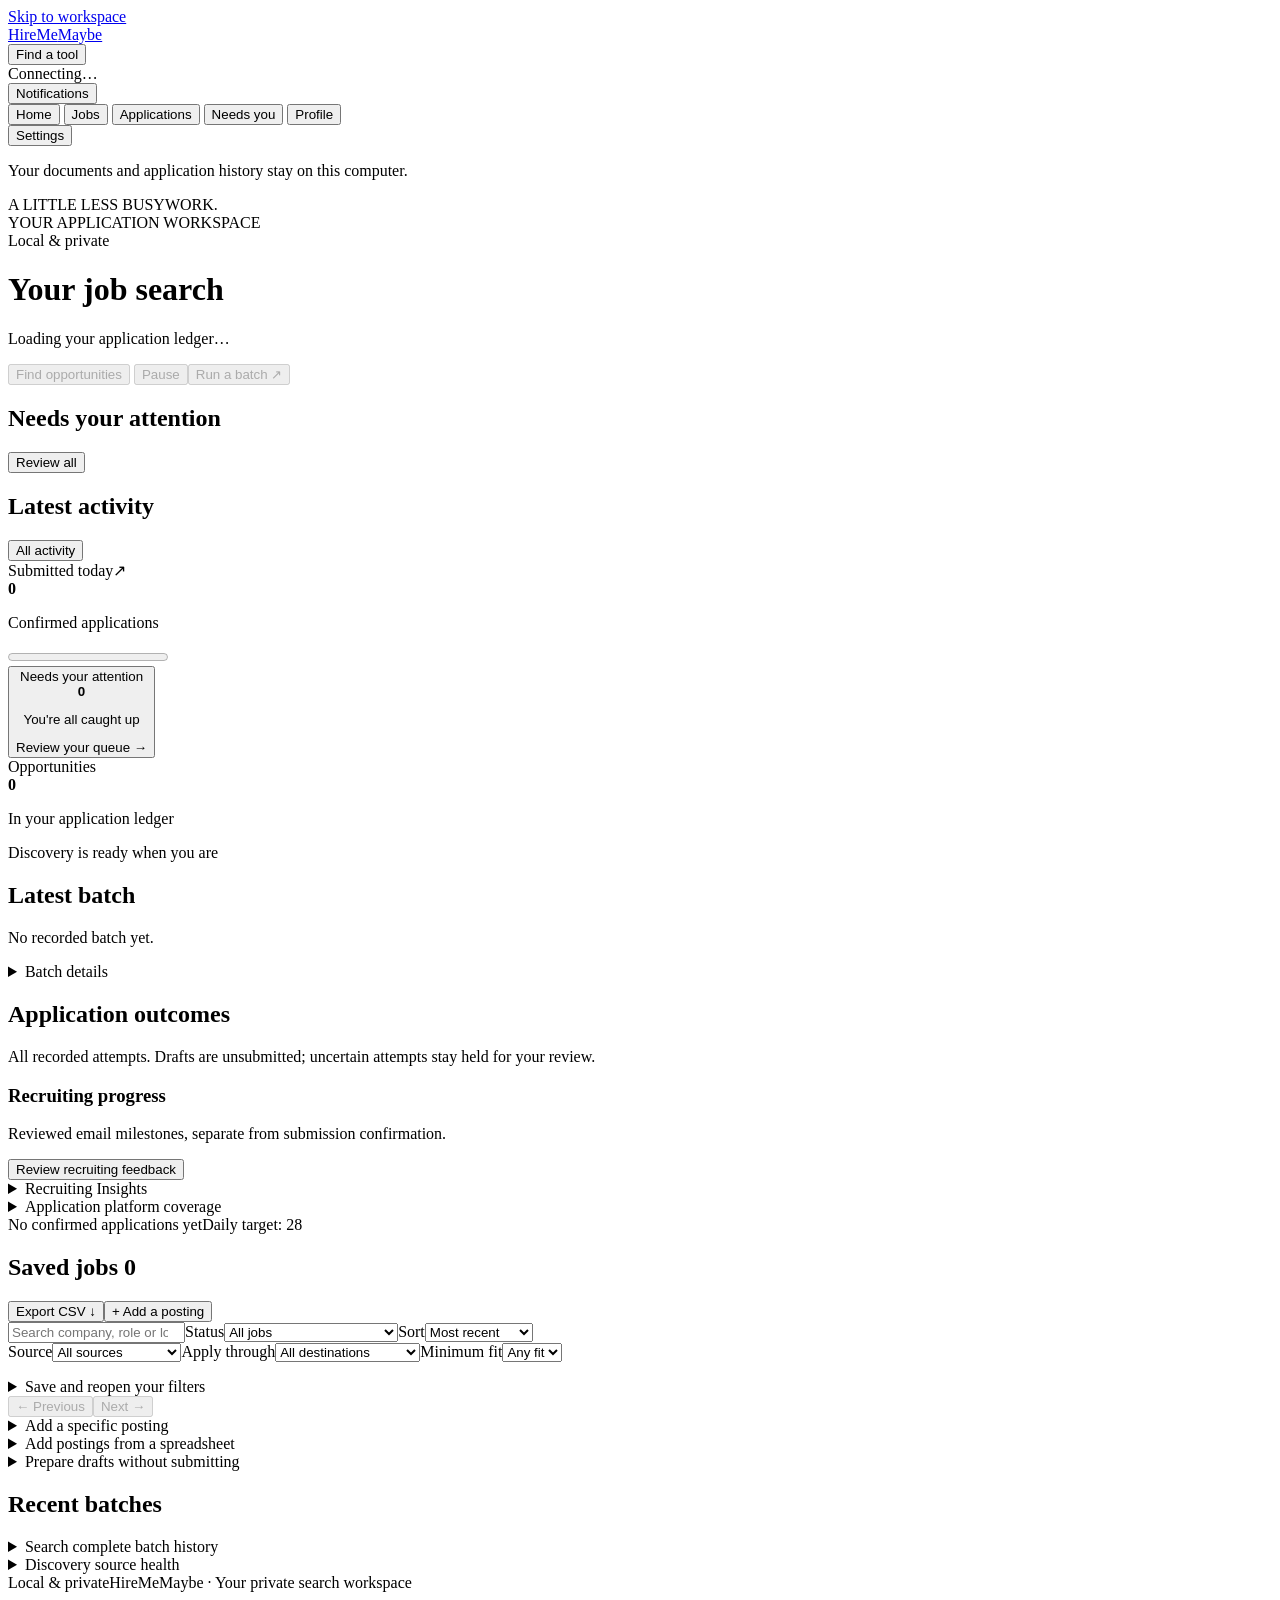
==== hireme/static/index.html @ 102cf2c5 "Prepare HireMeMaybe 0.5.0rc4 public preview" ====
<!doctype html>
<html lang="en">
  <head>
    <meta charset="utf-8" />
    <meta name="viewport" content="width=device-width,initial-scale=1" />
    <meta name="theme-color" content="#F5F7FC" />
    <meta
      name="description"
      content="Your private application workspace. Find opportunities, keep track of applications, and move your search forward."
    />
    <title>HireMeMaybe · Your job search</title>
    <link rel="stylesheet" href="/style.css" />
    <script src="/notes.js" defer></script>
    <script src="/app.js" defer></script>
    <script src="/workspace.js" defer></script>
    <script src="/recruiting.js" defer></script>
    <script src="/insights.js" defer></script>
    <script src="/history-import.js" defer></script>
  </head>
  <body>
    <a class="skip" href="#main">Skip to workspace</a>
    <header class="app-header">
      <a class="brand" href="/" aria-label="HireMeMaybe home">HireMe<span>Maybe</span></a>
      <div class="header-tools">
            <button
              id="find-tool"
              type="button"
              class="secondary find-tool-button" aria-label="Find a tool"
              aria-haspopup="dialog"
              aria-keyshortcuts="Control+k Meta+k"
            >
              <span class="nav-icon" data-icon="search" aria-hidden="true"></span> <span class="tool-label">Find a tool</span>
            </button>
        <div class="worker-indicator"><span id="worker-dot"></span><span id="worker-state">Connecting…</span></div>
        <button id="open-notifications" type="button" class="secondary" aria-haspopup="dialog"><span class="nav-icon" data-icon="bell" aria-hidden="true"></span> Notifications<span id="notification-count" class="nav-count" hidden></span></button>
      </div>
    </header>
    <div class="shell">
      <aside class="rail">
        <nav aria-label="Workspace">
          <button data-view="today" aria-current="page"><span class="nav-icon" data-icon="today"></span>Home</button>
          <button data-view="opportunities"><span class="nav-icon" data-icon="jobs"></span>Jobs</button>
          <button data-view="applications"><span class="nav-icon" data-icon="materials"></span>Applications</button>
          <button data-view="questions"><span class="nav-icon" data-icon="attention"></span>Needs you <span id="question-count" class="nav-count"></span></button>
          <button data-view="profile"><span class="nav-icon" data-icon="profile"></span>Profile</button>
          <div class="nav-utilities"><button data-view="settings"><span class="nav-icon" data-icon="settings"></span>Settings</button></div>
        </nav>
        <div class="rail-footer">
          <p>Your documents and application history stay on this computer.</p>
          <span class="footer-label">A LITTLE LESS BUSYWORK.</span>
        </div>
      </aside>
      <main id="main" tabindex="-1">
        <div
          id="connection-status"
          class="connection-banner"
          role="status"
          hidden
        >
          <span id="connection-message"></span
          ><button id="retry-connection" class="secondary" type="button">
            Reconnect
          </button>
        </div>
        <div
          id="recovery-banner"
          class="connection-banner"
          role="status"
          hidden
        >
          <div>
            <strong>Your previous work was interrupted.</strong>
            <p id="recovery-detail" class="help">
              Recover the recorded work before starting another batch. Uncertain
              submissions stay held for your verification.
            </p>
          </div>
          <button id="recover-worker" class="secondary" type="button">
            Recover and stay paused
          </button>
        </div>
        <p id="worker-error" class="callout" role="alert" hidden></p>

        <div id="demo-banner" class="demo-banner" hidden>
          <span
            ><strong>You’re exploring a sample workspace.</strong> Companies,
            applications and answers here are invented. Nothing will be
            submitted or saved.</span
          ><code>.venv/bin/python -m hireme dashboard</code>
        </div>
        <div class="workspace-topbar">
          <span id="workspace-date">YOUR APPLICATION WORKSPACE</span>
          <div class="topbar-tools">
            <span class="local-label"
              ><span class="privacy-dot"></span> Local &amp; private</span
            >

          </div>
        </div>
        <header class="page-head">
          <div>
            <span id="page-eyebrow" hidden></span>
            <h1 id="heading">Your job search</h1>
            <p id="subheading">Loading your application ledger…</p>
          </div>
          <div class="actions">
            <button id="discover" class="secondary" disabled>
              Find opportunities
            </button>
            <button id="pause" class="secondary" disabled>Pause</button
            ><button id="run" disabled>
              Run a batch <span aria-hidden="true">↗</span>
            </button>
          </div>
        </header>
        <section id="setup" class="view" hidden>
          <p class="intro">
            Your documents, your voice, your search. Start with a resume;
            optional sources can be added later. Everything saves on this
            computer.
          </p>
          <div class="setup-banner">
            <div>

              <h2>Your experience.<br />Your voice. Your next step.</h2>
              <p>
                Give HireMeMaybe the essentials. It takes care of the repetitive
                parts, and comes back to you when it needs an answer.
              </p>
            </div>
            <div class="setup-art" aria-hidden="true">
              <span class="art-sheet"
                ><span>YOUR APPLICATION WORKSPACE</span><i></i><i></i><i></i
                ><b>↗</b></span
              ><span class="art-tag">Made for your ambitions.</span>
            </div>
          </div>
          <div id="machine-checks" class="section"></div>
          <details class="section" id="setup-diagnostics">
            <summary>Check local setup and get help</summary>
            <p class="help">
              Check your saved setup without sending model requests or
              applications. Download a report with setup status and next steps;
              applicant answers and credentials are omitted.
            </p>
            <div class="actions">
              <button id="check-setup">Check local setup</button>
              <button id="download-setup-report" class="secondary" disabled>
                Download setup report
              </button>
            </div>
            <p id="setup-check-error" role="alert" hidden></p>
            <p id="setup-check-status" class="help" role="status"></p>
            <div id="setup-check-results" class="diagnostic-list"></div>
          </details>
          <div class="section-head">
            <h2>Your setup checklist</h2>
            <span id="setup-progress-text" class="help"></span>
          </div>
          <div id="setup-steps" class="setup-grid"></div>
          <button id="begin-setup">
            Let’s get started <span aria-hidden="true">→</span>
          </button>
        </section>
        <div id="guided-setup" class="section" hidden>
          <div class="guided-top">
            <span id="guided-progress-text" class="help"></span>
          </div>
          <progress
            id="guided-progress"
            value="1"
            max="7"
            aria-label="Setup progress"
          ></progress>
          <p id="guided-label"></p>
          <div class="actions">
            <button id="setup-back" class="secondary">Back</button
            ><button id="setup-next">Continue</button
            ><button id="setup-exit" class="secondary">
              Explore on my own
            </button>
          </div>
        </div>
        <div id="worker-strip" class="worker-strip" role="region" aria-label="Worker controls"></div>
        <section id="human-verification-notice" class="callout" role="status" aria-live="polite" tabindex="-1" hidden>
          <h2 id="human-verification-title"></h2>
          <p id="human-verification-help"></p>
        </section>
        <section id="opportunities" class="view" hidden><div class="jobs-workspace"><div id="job-list-workspace"></div><aside id="job-detail-workspace" aria-label="Selected opportunity"><p class="detail-placeholder">Select a job to review its posting, materials and application record.</p></aside></div></section>
        <section id="today" class="view">
          <div class="today-workspace"><section aria-labelledby="attention-title"><div class="section-head"><h2 id="attention-title">Needs your attention</h2><button id="open-attention" class="secondary">Review all</button></div><div id="today-attention"></div></section></div>
          <section class="section activity-panel" aria-labelledby="activity-title"><div class="section-head"><h2 id="activity-title">Latest activity</h2><button id="open-application-history" class="secondary">All activity</button></div><div id="brief-activity"></div></section>
          <div class="overview-grid" aria-label="Application overview">
            <article class="metric metric-primary">
              <div class="metric-top">
                <span>Submitted today</span><span aria-hidden="true">↗</span>
              </div>
              <strong id="metric-submitted">0</strong>
              <p id="metric-submitted-help">Confirmed applications</p>
              <progress
                id="submission-progress"
                value="0"
                max="28"
                aria-label="Daily application target"
              ></progress>
            </article>
            <button class="metric metric-attention" id="review-queue">
              <div class="metric-top">
                <span>Needs your attention</span
                >
              </div>
              <strong id="metric-attention">0</strong>
              <p id="metric-attention-help">You're all caught up</p>
              <span class="metric-link"
                >Review your queue <span aria-hidden="true">→</span></span
              >
            </button>
            <article class="metric">
              <div class="metric-top">
                <span>Opportunities</span>
              </div>
              <strong id="metric-opportunities">0</strong>
              <p>In your application ledger</p>
              <span class="metric-foot" id="metric-ready"
                >Discovery is ready when you are</span
              >
            </article>
          </div>
          <section class="section" aria-labelledby="cycle-funnel-title">
            <h2 id="cycle-funnel-title">Latest batch</h2>
            <p id="cycle-funnel-status" class="help">No recorded batch yet.</p>
            <dl id="cycle-funnel" class="cycle-funnel"></dl>
            <details id="cycle-details"><summary>Batch details</summary><p id="cycle-record" class="help"></p></details>
          </section>
          <section class="section" aria-labelledby="application-outcomes-title">
            <h2 id="application-outcomes-title">Application outcomes</h2>
            <p class="help">All recorded attempts. Drafts are unsubmitted; uncertain attempts stay held for your review.</p>
            <dl id="application-outcomes" class="cycle-funnel"></dl>
            <h3>Recruiting progress</h3>
            <p class="help">Reviewed email milestones, separate from submission confirmation.</p>
            <dl id="recruiting-stages" class="cycle-funnel"></dl>
            <button type="button" id="open-recruiting-feedback" class="secondary">Review recruiting feedback</button>
          </section>
          <details id="recruiting-insights-panel" class="section">
            <summary>Recruiting Insights</summary>
            <p class="help">Compare saved, reviewed recruiting outcomes. Click any metric to inspect its application evidence. Missing feedback is unknown, not rejected.</p>
            <form id="insights-filters" class="form-grid">
              <label>Applications from<select name="lookback"><option value="90">Last 90 days</option><option value="30">Last 30 days</option><option value="180">Last 180 days</option><option value="365">Last year</option><option value="0">All history</option></select></label>
              <label>Response window<select name="window"><option value="7">First 7 days</option><option value="14" selected>First 14 days</option><option value="30">First 30 days</option></select></label>
              <label>Compare by<select name="group_by"><option value="source">Application source</option><option value="role">Exact role title</option><option value="company">Company</option><option value="resume">Resume PDF</option></select></label>
              <button type="submit" class="secondary">Refresh insights</button>
            </form>
            <p id="insights-status" class="help" role="status"></p>
            <p id="insights-method" class="help"></p>
            <div id="insights-metrics" class="insight-metrics"></div>
            <details><summary>Review coverage and submission gaps</summary><div id="insights-coverage" class="insight-metrics"></div><p id="insights-quality" class="help"></p></details>
            <h3>Compare groups</h3>
            <p class="help">Shares describe reviewed interviews among confirmed submissions with a full observation window. Groups below 20 mature submissions carry a small-sample caution; this is not a significance test. Current-metadata groups are labeled separately. Resume groups identify exact PDF bytes.</p>
            <div class="table-scroll"><table class="insights-table"><thead><tr><th>Group</th><th>Full window</th><th>Responses</th><th>Interviews</th><th>Offers</th><th>Recorded interview share</th></tr></thead><tbody id="insights-groups"></tbody></table></div>
            <div class="actions"><button id="insights-group-previous" type="button" class="secondary">Previous groups</button><span id="insights-group-page" class="help"></span><button id="insights-group-next" type="button" class="secondary">Next groups</button></div>
            <div class="section-head"><h3 id="insights-selection">Application evidence</h3><button id="insights-clear-group" type="button" class="secondary" hidden>All groups</button></div>
            <div id="insights-applications" aria-live="polite"></div>
            <div class="actions"><button id="insights-previous" type="button" class="secondary">Previous attempts</button><span id="insights-page" class="help"></span><button id="insights-next" type="button" class="secondary">Next attempts</button></div>
            <section id="insights-evidence" class="section" hidden aria-label="Selected application evidence"></section>
          </details>
          <details id="coverage-panel" class="section">
            <summary>Application platform coverage</summary>
            <p class="help">Discovery and automatic submission have different support. Counts cover your saved opportunities.</p>
            <div id="coverage-results" aria-live="polite"></div>
            <button id="coverage-refresh" class="secondary" type="button">Refresh coverage</button>
            <p id="coverage-error" role="alert" hidden></p>
          </details>
          <div class="daily-line">
            <span id="daily-progress">No confirmed applications yet</span
            ><span id="daily-target">Daily target: 28</span>
          </div>
          <div id="setup-callout" class="callout" hidden>
            <h2>Set up once. Let it work.</h2>
            <p>
              Import your resume, confirm the extracted facts, and answer the
              few things a resume cannot tell us. Missing facts stay blank.
            </p>
            <button id="setup-link">Complete your profile</button>
          </div>
          <div class="ledger-panel">
            <div class="section-head">
              <div>

                <h2>
                  Saved jobs
                  <span id="ledger-count" class="count-pill">0</span>
                </h2>
              </div>
              <div class="ledger-actions">
                <button id="export-ledger" class="secondary" type="button">
                  Export CSV <span aria-hidden="true">↓</span></button
                ><button id="add-posting" class="secondary">
                  + Add a posting
                </button>
              </div>
            </div>
            <div class="ledger-toolbar">
              <label class="search-field"
                ><span class="nav-icon" data-icon="search" aria-hidden="true"></span><input
                  id="job-search"
                  maxlength="200"
                  type="search"
                  placeholder="Search company, role or location"
                  aria-label="Search opportunities" /></label
              ><label class="filter-field"
                ><span>Status</span
                ><select
                  id="status-filter"
                  aria-label="Filter opportunities by status"
                >
                  <option value="all">All jobs</option>
                  <option value="confirmed">Submitted</option>
                  <option value="manually_applied">Applied manually</option>
                  <option value="skipped">Don’t apply</option>
                  <option value="blocked">Needs action</option>
                  <option value="not_match">Not a match</option>
                  <option value="waiting">Limit active</option>
                  <option value="unknown">Uncertain</option>
                  <option value="awaiting_verification">
                    Email verification pending
                  </option>
                  <option value="discovered">Ready to evaluate</option>
                  <option value="prepared">Prepared drafts</option>
                </select></label
              ><label class="filter-field"
                ><span>Sort</span
                ><select id="job-sort" aria-label="Sort opportunities">
                  <option value="recent">Most recent</option>
                  <option value="fit">Best fit</option>
                  <option value="company">Company A–Z</option>
                </select></label
              >
            </div>
            <div class="connection-filters"><label>Source<select id="connection-source"><option value="all">All sources</option><option value="handshake">Handshake</option><option value="workatastartup">Work at a Startup</option><option value="employer">Employer sources</option></select></label><label>Apply through<select id="connection-destination"><option value="all">All destinations</option><option value="native">Connected platforms</option><option value="external">Employer sites</option></select></label><label>Minimum fit<select id="connection-fit"><option value="0">Any fit</option><option value="50">50+</option><option value="70">70+</option><option value="90">90+</option></select></label></div>
            <p id="ledger-scope" class="help ledger-scope"></p>
            <details id="saved-views-panel" class="section">
              <summary>Save and reopen your filters</summary>
              <p class="help">
                Name the current search, status and sorting. Saved views stay in
                your private history and work after reopening the dashboard.
                They change which opportunities you see.
              </p>
              <form id="saved-view-form" method="post" class="form-grid">
                <label
                  >View name<input
                    name="name"
                    required
                    maxlength="48"
                    placeholder="For example, prepared engineering roles"
                    disabled
                /></label>
                <button type="submit" class="secondary" disabled>
                  Save current filters
                </button>
              </form>
              <p id="saved-view-status" class="help" role="status"></p>
              <div id="saved-views"></div>
            </details>
            <div id="jobs" tabindex="-1"></div>
            <div class="ledger-pagination">
              <span
                id="ledger-page-label"
                class="help"
                role="status"
                aria-live="polite"
              ></span>
              <div class="actions">
                <button
                  id="ledger-previous"
                  class="secondary"
                  type="button"
                  disabled
                >
                  ← Previous</button
                ><button
                  id="ledger-next"
                  class="secondary"
                  type="button"
                  disabled
                >
                  Next →
                </button>
              </div>
            </div>
          </div>
          <details id="add-posting-panel" class="section">
            <summary>Add a specific posting</summary>
            <p class="help">
              Found something promising? Add the official application link and
              we’ll check it against your preferences.
            </p>
            <form id="job-form" class="form-grid">
              <label>Company<input name="company" required /></label
              ><label>Role<input name="title" required /></label
              ><label class="wide"
                >Official application URL<input
                  name="url"
                  type="url"
                  required /></label
              ><label>Location<input name="location" required /></label
              ><label class="wide"
                >Posting text<textarea
                  name="description"
                  rows="4"
                ></textarea></label
              ><button type="submit">Add to discovery queue</button>
            </form>
          </details>
          <details id="posting-import-panel" class="section">
            <summary>Add postings from a spreadsheet</summary>
            <p class="help">
              Save your spreadsheet as a UTF-8 CSV with Company, Role and
              Application URL columns. Location and Posting text are optional.
              You can also use an exported opportunity ledger. Import up to 500
              rows in a file up to 1 MiB.
            </p>
            <p class="help">
              Use official links from Ashby, Greenhouse, Lever, Workable,
              SmartRecruiters or a supported employer portal. Adding postings
              saves discovery metadata; eligibility is checked before preparing
              an application.
            </p>
            <button
              type="button"
              class="secondary"
              id="posting-import-template"
            >
              Download blank CSV template
            </button>
            <form id="posting-import-form" method="post" class="form-grid">
              <label
                >Posting CSV<input
                  type="file"
                  id="posting-import-file"
                  accept=".csv,text/csv"
                  required
                  disabled
              /></label>
              <button type="submit" class="secondary" disabled>
                Check CSV
              </button>
            </form>
            <p id="posting-import-status" class="help" role="status"></p>
            <div id="posting-import-preview" hidden></div>
            <button
              type="button"
              class="primary"
              id="posting-import-save"
              hidden
              disabled
            >
              Add checked postings
            </button>
          </details>
          <details id="prepare-panel" class="section">
            <summary>Prepare drafts without submitting</summary>
            <p>
              While submissions are paused, prepare application answers and
              documents for review. This uses your normal model and batch
              limits. The worker keeps submissions paused and holds forms that
              need an account or your help.
            </p>
            <button id="prepare" type="button" class="secondary" disabled>
              Prepare drafts
            </button>
            <p id="prepare-help" class="help"></p>
            <p class="help">
              Choose Prepared drafts in the ledger’s status filter, then open
              Answers &amp; evidence to review saved work. A later live batch
              rechecks answers and documents before submitting.
            </p>
          </details>
          <div class="section-head">
            <div>

              <h2>Recent batches</h2>
            </div>

          </div>
          <div id="runs"></div>
          <details id="run-history-panel" class="section">
            <summary>Search complete batch history</summary>
            <div class="form-grid">
              <label
                >Show batches<select id="run-filter">
                  <option value="all">All recorded batches</option>
                  <option value="running">Running</option>
                  <option value="finished">Finished</option>
                  <option value="paused">Paused</option>
                  <option value="blocked">Stopped for a blocker</option>
                  <option value="interrupted">Interrupted</option>
                </select></label
              >
              <label
                >Search recorded notes<input
                  id="run-search"
                  type="search"
                  maxlength="200"
                  autocomplete="off"
              /></label>
            </div>
            <p id="run-history-error" class="help" role="alert" hidden></p>
            <button
              id="run-history-retry"
              type="button"
              class="secondary"
              hidden
            >
              Retry batch history
            </button>
            <div
              id="run-history"
              tabindex="-1"
              role="region"
              aria-label="Complete batch history"
            ></div>
            <div class="ledger-pagination">
              <span
                id="run-history-page"
                class="help"
                role="status"
                aria-live="polite"
              ></span>
              <div class="actions">
                <button
                  id="run-history-previous"
                  type="button"
                  class="secondary"
                  disabled
                >
                  Newer batches</button
                ><button
                  id="run-history-next"
                  type="button"
                  class="secondary"
                  disabled
                >
                  Older batches
                </button>
              </div>
            </div>
          </details>
          <details id="source-health-panel" class="section">
            <summary>Discovery source health</summary>
            <p class="help">
              The latest check for each source. Earlier opportunities stay saved
              when a source is unavailable.
            </p>
            <p id="source-health-summary" class="help" role="status"></p>
            <div class="ledger-toolbar">
              <label
                >Search source or error<input
                  id="source-search"
                  type="search"
                  maxlength="200"
                  autocomplete="off"
              /></label>
              <label
                >Source status<select id="source-filter">
                  <option value="all">All sources</option>
                  <option value="error">Unavailable</option>
                  <option value="ok">Available</option>
                </select></label
              >
            </div>
            <p
              id="source-health-error"
              class="callout error"
              role="alert"
              hidden
            ></p>
            <button
              id="source-health-retry"
              type="button"
              class="secondary"
              hidden
            >
              Retry source health
            </button>
            <div
              id="sources"
              tabindex="-1"
              role="region"
              aria-label="Discovery source checks"
            ></div>
            <div class="ledger-pagination">
              <span
                id="source-health-page"
                class="help"
                role="status"
                aria-live="polite"
              ></span>
              <div class="actions">
                <button
                  id="source-health-previous"
                  type="button"
                  class="secondary"
                  disabled
                >
                  Previous sources</button
                ><button
                  id="source-health-next"
                  type="button"
                  class="secondary"
                  disabled
                >
                  Next sources
                </button>
              </div>
            </div>
          </details>
        </section>
        <section id="applications" class="view" hidden></section>
        <section id="questions" class="view" hidden>
          <p class="intro">
            Answer a personal question once and it will be reused for the same
            wording and options. Account and CAPTCHA blocks link straight to the
            job. The worker continues with other opportunities.
          </p>
          <label
            >Search question, employer or role<input
              id="question-search"
              type="search"
              maxlength="200"
              autocomplete="off"
          /></label>
          <p id="question-draft-help" class="help" hidden>
            Save or discard your unfinished answers before searching or changing
            question pages.
          </p>
          <p id="question-error" class="help" role="alert" hidden></p>
          <button id="question-retry" type="button" class="secondary" hidden>
            Retry questions
          </button>
          <div
            id="question-list"
            tabindex="-1"
            role="region"
            aria-label="Unanswered questions"
          ></div>
          <div class="ledger-pagination">
            <span
              id="question-page"
              class="help"
              role="status"
              aria-live="polite"
            ></span>
            <div class="actions">
              <button
                id="question-previous"
                type="button"
                class="secondary"
                disabled
              >
                Previous questions
              </button>
              <button
                id="question-next"
                type="button"
                class="secondary"
                disabled
              >
                Next questions
              </button>
            </div>
          </div>
          <h2 class="section">Applications that need a hand</h2>
          <p id="blocked-scope" class="help"></p>
          <div id="blocked-jobs"></div>
          <button id="view-all-holds" type="button" class="secondary">
            View all held opportunities
          </button>
          <h2 class="section">Uncertain submissions</h2>
          <p>
            Verify the employer’s confirmation or candidate portal before
            recording an outcome. These jobs will never be retried
            automatically.
          </p>
          <div class="form-grid">
            <label
              >Show outcomes<select id="outcome-filter">
                <option value="pending">All unresolved outcomes</option>
                <option value="unknown">Uncertain submissions</option>
                <option value="awaiting_verification">
                  Email verification pending
                </option>
              </select></label
            >
            <label
              >Search employer or role<input
                id="outcome-search"
                type="search"
                maxlength="200"
                autocomplete="off"
            /></label>
          </div>
          <p id="outcome-draft-help" class="help" hidden>
            Record or discard unfinished verification notes before changing
            filters or pages.
          </p>
          <p id="outcome-error" class="help" role="alert" hidden></p>
          <button id="outcome-retry" type="button" class="secondary" hidden>
            Retry unresolved outcomes
          </button>
          <div
            id="uncertain"
            tabindex="-1"
            role="region"
            aria-label="Unresolved submission records"
          ></div>
          <div class="ledger-pagination">
            <span
              id="outcome-page"
              class="help"
              role="status"
              aria-live="polite"
            ></span>
            <div class="actions">
              <button
                id="outcome-previous"
                type="button"
                class="secondary"
                disabled
              >
                Previous outcomes</button
              ><button
                id="outcome-next"
                type="button"
                class="secondary"
                disabled
              >
                Next outcomes
              </button>
            </div>
          </div>
          <h2 class="section">Employer accounts</h2>
          <details class="section" id="account-credentials-panel">
            <summary>Supply credentials for an employer</summary>
            <p class="help">Save your chosen password locally for one employer. Saving does not create an account. Supported signup forms can use these credentials when employer account automation is enabled. Workday signup still requires manual setup until its flow is verified.</p>
            <form id="account-credentials-form">
              <label>Employer name<input name="company" required maxlength="200" autocomplete="off" /></label>
              <label>Employer account website<input name="origin" type="url" required placeholder="https://careers.example.com" autocomplete="off" /></label>
              <label>Confirmed applicant email<input name="email" type="email" readonly required /></label>
              <label>Your chosen password<input name="password" type="password" required minlength="20" maxlength="128" autocomplete="new-password" /></label>
              <label>Confirm password<input name="confirmation" type="password" required minlength="20" maxlength="128" autocomplete="new-password" /></label>
              <p class="help">Use 20–128 characters. Passwords stay in private local credential files; they are excluded from models, application history, and normal backups. Existing credentials cannot be replaced here.</p>
              <p id="account-credentials-readiness" class="help"></p>
              <button type="submit" disabled>Save employer credentials</button>
              <p id="account-credentials-feedback" role="status" class="help" aria-live="polite"></p>
            </form>
          </details>
          <p>
            Complete held verification in the dedicated browser, then record
            evidence that the account exists and you can sign in. Passwords are
            never displayed here.
          </p>
          <div class="form-grid">
            <label
              >Show accounts<select id="account-filter">
                <option value="uncertain">Needs verification</option>
                <option value="all">All accounts</option>
              </select></label
            >
            <label
              >Search employer or website<input
                id="account-search"
                type="search"
                maxlength="200"
                autocomplete="off"
            /></label>
          </div>
          <p id="account-draft-help" class="help" hidden>
            Save your verification evidence before changing account pages or
            filters.
          </p>
          <p id="account-error" class="help" role="alert" hidden></p>
          <button id="account-retry" type="button" class="secondary" hidden>
            Retry account history
          </button>
          <div
            id="employer-accounts"
            tabindex="-1"
            role="region"
            aria-label="Employer account records"
          ></div>
          <div class="ledger-pagination">
            <span
              id="account-page"
              class="help"
              role="status"
              aria-live="polite"
            ></span>
            <div class="actions">
              <button
                id="account-previous"
                type="button"
                class="secondary"
                disabled
              >
                Previous accounts
              </button>
              <button
                id="account-next"
                type="button"
                class="secondary"
                disabled
              >
                Next accounts
              </button>
            </div>
          </div>
          <details id="account-transfer-panel" class="section">
            <summary>Move employer passwords to another computer</summary>
            <p class="help">
              Your history backup keeps account records, but excludes passwords.
              Use a separate encrypted transfer to recover existing employer
              passwords after restoring matching history on your other computer
              or Pi. Both workspaces must use the same confirmed applicant email
              and stay paused.
            </p>
            <p id="account-transfer-readiness" class="help"></p>
            <div class="account-transfer-grid">
              <form id="account-export-form" method="post">
                <h3>1. Export from this computer</h3>
                <label
                  >New transfer passphrase<input
                    name="passphrase"
                    type="password"
                    autocomplete="new-password"
                    minlength="12"
                    maxlength="1024"
                    required
                /></label>
                <label
                  >Repeat transfer passphrase<input
                    name="confirmation"
                    type="password"
                    autocomplete="new-password"
                    minlength="12"
                    maxlength="1024"
                    required
                /></label>
                <p class="help">
                  Use at least 12 characters. Keep this passphrase separately;
                  it is required to unlock the transfer.
                </p>
                <button type="submit" disabled>
                  Download encrypted passwords
                </button>
                <p id="account-export-feedback" class="help" role="status"></p>
              </form>
              <form id="account-import-form" method="post">
                <h3>2. Import on the other computer</h3>
                <label
                  >Encrypted credential transfer<input
                    name="archive"
                    type="file"
                    accept=".encrypted,application/json"
                    required
                /></label>
                <label
                  >Transfer passphrase<input
                    name="passphrase"
                    type="password"
                    autocomplete="off"
                    minlength="12"
                    maxlength="1024"
                    required
                /></label>
                <p class="help">
                  Restore the matching history backup first. Existing different
                  passwords are rejected. Account uncertainty stays recorded;
                  importing keeps submissions paused.
                </p>
                <button type="submit" disabled>
                  Import encrypted passwords
                </button>
                <p id="account-import-feedback" class="help" role="status"></p>
              </form>
            </div>
          </details>
        </section>
        <nav id="profile-navigation" class="section-nav" aria-label="Profile sections" hidden><button data-view="profile" class="secondary">Your facts</button><button data-view="materials" class="secondary">Materials</button></nav>
        <nav id="settings-navigation" class="section-nav" aria-label="Settings sections" hidden><button data-view="connections" class="secondary">Connections</button><button data-view="settings" class="secondary">Search &amp; automation</button><button data-view="setup" class="secondary">Setup</button></nav>
        <section id="profile" class="view" hidden>
          <details class="section"><summary>Platform profile suggestions</summary><p class="help">Draft a profile from approved sources, then review and copy it yourself. Generating a suggestion uses your selected model and request allowance.</p><div class="actions"><button id="suggest-handshake" class="secondary">Draft Handshake profile</button><button id="suggest-workatastartup" class="secondary">Draft startup profile</button></div><p id="profile-suggestion-status" role="status"></p><textarea id="profile-suggestion" readonly rows="6" aria-label="Draft profile suggestion" hidden></textarea><button id="copy-profile-suggestion" class="secondary" hidden>Copy suggestion</button></details>
          <div class="section">
            <h2>Your resume</h2>
            <p id="resume-state">No resume imported.</p>
            <button
              id="download-selected-resume"
              type="button"
              class="secondary"
              hidden
            >
              Download selected resume
            </button>
            <p
              id="selected-resume-feedback"
              class="help"
              role="status"
              hidden
            ></p>
            <label class="upload"
              >Import a PDF<input
                id="resume-upload"
                type="file"
                accept="application/pdf"
            /></label>
            <p class="help">
              The original PDF is copied into private storage. Extracted values
              require your confirmation.
            </p>
          </div>
          <div class="section">
            <h2>Your transcript</h2>
            <p id="transcript-state">No transcript imported.</p>
            <button
              id="download-selected-transcript"
              type="button"
              class="secondary"
              hidden
            >
              Download selected transcript
            </button>
            <p
              id="selected-transcript-feedback"
              class="help"
              role="status"
              hidden
            ></p>
            <button
              id="withdraw-transcript"
              type="button"
              class="secondary"
              hidden
            >
              Stop using transcript
            </button>
            <p id="transcript-withdraw-help" class="help" hidden>
              Stops future uploads and clears unattempted drafts that include
              it. Private files stay stored for application evidence. Wait for
              an active batch to finish first.
            </p>
            <label class="upload"
              >Import a transcript PDF<input
                id="transcript-upload"
                type="file"
                accept="application/pdf"
            /></label>
            <p class="help">
              Stored privately and uploaded automatically to recognized
              transcript fields. If an employer requires an official transcript
              sent directly by your school, handle that through the employer.
            </p>
          </div>
          <div class="section" id="history-panel">
            <h2>Education and employment</h2>
            <p class="help">Confirm each school and role separately so applications and tailored resumes can use the right entry. Put each complete responsibility or accomplishment on its own line under its original employer. Enter dates you know as a month and year; blank fields remain unknown. Your resume and notes do not fill these records automatically.</p>
            <div id="history-list" aria-live="polite"></div>
            <details id="history-import-panel" class="section">
              <summary>Import history from your resume</summary>
              <p class="help">Read the uploaded PDF locally, review an exact excerpt and correct the proposed fields before confirming. No model request is made. Missing dates remain blank; year-only dates do not establish a month.</p>
              <button id="history-import-load" type="button" class="secondary">Load resume excerpts</button>
              <p id="history-import-status" class="help" role="status"></p>
              <div id="history-import-candidates" class="actions"></div>
              <details><summary>Choose lines from the full resume</summary><pre id="history-import-source" class="resume-source" tabindex="0"></pre></details>
              <form id="history-import-form" hidden>
                <div class="form-grid">
                  <label>Entry type<select name="kind"><option value="employment">Employment</option><option value="education">Education</option></select></label>
                  <label>First source line<input name="start_line" type="number" min="1" required /></label>
                  <label>Last source line<input name="end_line" type="number" min="1" required /></label>
                  <button id="history-import-select" type="button" class="secondary">Propose fields from these lines</button>
                </div>
                <h3>Original excerpt</h3><pre id="history-import-excerpt" class="resume-source" tabindex="0"></pre>
                <p class="help">These are proposals. Check employer, role, dates and every accomplishment against your own records. Put each complete accomplishment on its own line; you can correct PDF line wrapping here.</p>
                <div id="history-import-fields" class="form-grid"></div>
                <p id="history-import-duplicates" class="help"></p>
                <label class="confirmation"><input name="confirmed" type="checkbox" required /> I reviewed this excerpt and confirm the entry and my corrections are accurate.</label>
                <button id="history-import-confirm" type="submit">Confirm and import entry</button>
              </form>
            </details>
            <div class="actions history-actions">
              <button type="button" id="history-add-education" class="secondary">Add education</button>
              <button type="button" id="history-add-employment" class="secondary">Add employment</button>
            </div>
            <p id="history-feedback" class="help" role="status"></p>
            <form id="history-form" class="form-grid" hidden>
              <h3 id="history-editor-title" class="wide">Add education</h3>
              <div class="form-grid wide" data-history-kind="education">
                <label>Institution<input name="institution" maxlength="1000" required /></label>
                <label>Degree<input name="degree" maxlength="1000" /></label>
                <label>Field of study<input name="field_of_study" maxlength="1000" /></label>
                <label>GPA<input name="gpa" maxlength="1000" /></label>
                <label>Expected end month<input name="expected_end" type="month" /></label>
              </div>
              <div class="form-grid wide" data-history-kind="employment" hidden>
                <label>Organization<input name="organization" maxlength="1000" required disabled /></label>
                <label>Job title<input name="title" maxlength="1000" required disabled /></label>
                <label class="wide">Responsibilities and accomplishments<textarea name="description" rows="3" maxlength="8000" disabled></textarea></label>
              </div>
              <label>Location<input name="location" maxlength="1000" /></label>
              <label>Current status<select name="current"><option value="">Not specified</option><option value="true">Current</option><option value="false">Not current</option></select></label>
              <label>Start month<input name="start" type="month" /></label>
              <label>Actual end month<input name="end" type="month" /></label>
              <p class="help wide">Use an actual end month only after leaving. For education, choose either an actual or expected end month.</p>
              <label class="wide">Source you checked<textarea name="source" rows="2" maxlength="2000" required placeholder="For example, my enrollment record or employment records"></textarea></label>
              <label class="confirmation wide"><input type="checkbox" name="confirmed" required /> I checked this entry against the source above and confirm these details are accurate for applications.</label>
              <div class="actions history-actions wide"><button type="submit">Save confirmed entry</button><button type="button" id="history-discard" class="secondary">Discard entry draft</button></div>
            </form>
          </div>
          <div class="section" id="context-inbox">
            <h2>Add context in your own words</h2>
            <p class="help">Write anything applications ask about: classes, projects, team or office preferences, availability. Claude organizes it into facts and short notes. Nothing is saved until you review it.</p>
            <div id="context-needs" class="context-needs"></div>
            <form id="context-inbox-form" class="form-grid">
              <label class="wide">Your notes<textarea name="text" rows="4" minlength="3" maxlength="6000" required placeholder="Write the way you would to a friend; Claude will tidy it up."></textarea></label>
              <button type="submit">Organize with Claude</button>
            </form>
            <form id="context-review-form" class="form-grid context-review" hidden>
              <h3 class="wide">Review before saving</h3>
              <div id="context-review-facts" class="wide"></div>
              <label class="wide">Notes to add to Basic context<textarea name="notes" rows="5"></textarea></label>
              <div id="context-review-unclear" class="help wide"></div>
              <p id="context-review-covers" class="help wide"></p>
              <label class="confirmation wide"><input type="checkbox" name="confirmed" required /> I reviewed these and they are accurate.</label>
              <div class="wide context-review-actions">
                <button type="submit">Save to my facts and context</button>
                <button type="button" id="context-review-discard" class="secondary">Discard</button>
              </div>
            </form>
          </div>
          <div class="section">
            <h2>Basic context</h2>
            <p class="help">Everything Claude can cite about you beyond your facts and resume. Notes you save above are added here; you can edit them directly. Saved facts take precedence when the two conflict.</p>
            <form id="basic-context-form" class="form-grid">
              <label class="wide">About you<textarea name="text" rows="7" minlength="20" maxlength="12000" required placeholder="Current work, school, projects, goals and anything an application should know"></textarea></label>
              <p id="basic-context-status" class="help wide" aria-live="polite"></p>
              <label class="confirmation wide"><input type="checkbox" name="confirmed" required /> I reviewed this text and approve using it as factual application context.</label>
              <button type="submit">Save basic context</button>
            </form>
          </div>
          <div class="section-head section">
            <div>
              <h2>The essentials</h2>
              <p id="fact-completion" class="help"></p>
            </div>
          </div>
          <label class="confirmation optional-toggle"
            ><input id="show-optional-facts" type="checkbox" /> Show optional
            facts, availability and disclosures</label
          ><datalist id="yes-no-values">
            <option value="Yes"></option>
            <option value="No"></option>
          </datalist>
          <form id="facts-form">
            <div id="fact-fields"></div>
            <div class="form-footer">
              <label class="confirmation"
                ><input type="checkbox" id="confirm-facts" required /> I confirm
                these values are accurate. Blank fields remain unknown. Clearing
                a saved optional value stops its reuse.</label
              ><button type="submit">Save confirmed facts</button>
              <button
                type="button"
                id="discard-fact-edits"
                class="secondary"
                disabled
              >
                Discard fact edits
              </button>
              <span
                class="draft-status"
                data-draft-for="facts-form"
                role="status"
              ></span>
            </div>
          </form>
          <div class="section">
            <h2>Approved answer templates</h2>
            <p>
              Write factual personal text once. The model can adapt your wording
              when tailored writing is enabled. Personal claims must be
              supported by your confirmed sources. Add document examples in
              Writing &amp; context. Keep company-specific wording in the Needs
              you queue.
            </p>
            <form id="template-form" class="form-grid">
              <label
                >Use for<select name="category">
                  <option value="motivation">Why this role</option>
                  <option value="project">A project I built</option>
                  <option value="experience">My background</option>
                </select></label
              ><label class="wide"
                >Your confirmed wording<textarea
                  name="body"
                  rows="5"
                  required
                  minlength="20"
                ></textarea></label
              ><button type="submit">Save approved wording</button>
            </form>
            <div id="templates"></div>
          </div>
          <details id="saved-answers-panel" class="section">
            <summary>Review saved answers</summary>
            <p class="help">
              These are exact answers you confirmed in Needs you. Withdraw an
              outdated response to stop its reuse. Confirmed facts may still
              answer the same question; update those separately above. Past
              application evidence stays recorded.
            </p>
            <label
              >Search question, employer or answer<input
                id="answer-search"
                type="search"
                maxlength="200"
                autocomplete="off"
            /></label>
            <div id="saved-answers" aria-live="polite"></div>
            <div class="actions">
              <button
                id="answers-previous"
                type="button"
                class="secondary"
                disabled
              >
                Previous answers
              </button>
              <span id="answers-page" class="help" role="status"></span>
              <button
                id="answers-next"
                type="button"
                class="secondary"
                disabled
              >
                Next answers
              </button>
            </div>
          </details>
          <div class="section">
            <h2>Start automatic applications</h2>
            <p id="setup-status">Checking required facts…</p>
            <button id="complete-setup">Start automatic applications</button>
            <p class="help">
              Installs your chosen worker schedule and starts a cycle. No
              individual application approvals. You can pause at any time.
            </p>
          </div>
        </section>
        <section id="materials" class="view" hidden>
          <section class="section" aria-labelledby="generated-materials-title"><div class="section-head"><h2 id="generated-materials-title">Application materials</h2><button id="reload-artifacts" class="secondary">Refresh materials</button></div><p class="help">Tailored resumes, cover letters, introductions and response PDFs are saved per job. Earlier versions stay available in your history.</p><div id="artifact-library"></div><div class="actions"><button id="artifact-previous" class="secondary">Previous materials</button><span id="artifact-page" class="help" role="status"></span><button id="artifact-next" class="secondary">Next materials</button></div></section>
          <h2 id="reusable-sources-title">Reusable sources</h2>
          <p class="intro">
            Give the model your writing, cover-letter examples and supporting
            context. Review the extracted text before it is used. Resume and
            transcript uploads are in Your facts.
          </p>
          <form id="material-upload-form" class="form-grid">
            <label
              >Document purpose<select name="kind">
                <option value="writing_sample">Writing sample</option>
                <option value="cover_letter">
                  Cover-letter example or template
                </option>
                <option value="context">Additional context or research</option>
              </select></label
            >
            <label
              >Source file<input
                name="file"
                type="file"
                accept=".docx,.pdf,.pptx,.txt,.md"
                required
            /></label>
            <p class="help wide">
              DOCX, PDF, PPTX or UTF-8 text; up to 20 MiB. For files containing
              both an example and research notes, review the relevant excerpts
              separately. Imported files remain private. To repair a missing or
              damaged copy, upload the matching original with the same document
              purpose; existing reviews stay saved.
            </p>
            <button type="submit">Upload for review</button>
          </form>
          <form id="context-form" class="section form-grid">
            <label class="wide"
              >Additional context or writing<textarea
                name="text"
                required
                minlength="20"
                maxlength="12000"
                rows="6"
              ></textarea></label
            ><label
              >Approved use<select name="role">
                <option value="personal">
                  My own factual work and experience
                </option>
                <option value="reference">Background reference only</option>
                <option value="style">Writing style only</option>
              </select></label
            ><label class="confirmation wide"
              ><input type="checkbox" required /> I reviewed this text and
              approve the selected use.</label
            ><button>Save approved context</button>
          </form>
          <form id="material-filter-form" class="actions section">
            <label
              >Search your sources<input
                id="material-search"
                type="search"
                maxlength="200"
                placeholder="Filename or excerpt text"
            /></label>
            <label
              >Approved use<select id="material-filter">
                <option value="all">All sources</option>
                <option value="review">Needs review</option>
                <option value="approved">All approved sources</option>
                <option value="personal">Approved personal experience</option>
                <option value="style">Approved writing style</option>
                <option value="reference">Approved background reference</option>
              </select></label
            >
            <button>Search sources</button
            ><button id="clear-material-filter" type="button" class="secondary">
              Clear filters
            </button>
          </form>
          <p id="material-filter-status" class="help" role="status"></p>
          <div
            id="material-list"
            tabindex="-1"
            aria-label="Writing source library"
          ></div>
        </section>
        <section id="connections" class="view" hidden>

          <div class="section">
            <h2>Gmail</h2>
            <p id="gmail-state">Checking authorization…</p>
            <p class="intro">
              Connect the same email you use on applications to read
              verification codes and receive batch reports. Being signed into
              Gmail in a browser does not grant background access.
            </p>
            <label class="upload"
              >Google Desktop OAuth client JSON<input
                id="gmail-client-upload"
                type="file"
                accept="application/json,.json"
            /></label>
            <p class="help">
              Create a Desktop app OAuth client with the Gmail API enabled in
              your Google Cloud project. The credentials stay in private
              storage.
              <a
                href="https://developers.google.com/workspace/gmail/api/quickstart/python"
                target="_blank"
                rel="noopener noreferrer"
                >Google setup instructions</a
              >.
            </p>
            <p>
              Then run this from the project folder in a terminal on the
              computer running the worker:
            </p>
            <pre
              tabindex="0"
              aria-label="Gmail connection command"
            ><code>.venv/bin/python -m hireme gmail connect</code></pre>
            <p class="help">
              Google will open a consent screen. Select your confirmed
              application email and authorize reading email and sending reports.
              Testing-mode OAuth tokens generally expire after seven days;
              finish the personal-use OAuth setup before relying on unattended
              runs.
            </p>
          </div>
          <form id="mail-settings-form" class="section">
            <h2>Email automation</h2>
            <label class="confirmation"
              ><input name="gmail_verification" type="checkbox" /> Retrieve
              matching email codes for supported application verification
              steps.</label
            ><label class="confirmation"
              ><input name="gmail_reports" type="checkbox" /> Email me a report
              after each batch, including paused and failed batches.</label
            ><label class="confirmation"
              ><input name="gmail_feedback" type="checkbox" /> Find recruiting feedback in Gmail after scheduled batches and when I choose Sync. Store matching message previews privately for my review; never send email contents to a model.</label
            ><button type="submit">Save email preferences</button>
            <p class="help">
              Codes stay out of Claude prompts and logs. Unsupported
              verification steps remain held for manual handling.
            </p>
          </form>
          <details id="recruiting-feedback-panel" class="section">
            <summary>Recruiting feedback</summary>
            <p class="help">Review application acknowledgements, assessments, interviews, rejections and offers. Each message needs your confirmation and a matching application attempt. Reviewing email never changes whether an application was submitted or permits an uncertain attempt to retry.</p>
            <div class="actions">
              <button id="feedback-sync" type="button">Sync recruiting mail</button>
              <button id="feedback-reload" type="button" class="secondary">Refresh feedback</button>
              <label>Review status<select id="feedback-filter"><option value="pending">Needs review</option><option value="confirmed">Confirmed feedback</option><option value="dismissed">Dismissed</option><option value="all">All feedback</option></select></label>
            </div>
            <p id="feedback-status" class="help" role="status"></p>
            <div id="feedback-list" aria-live="polite"></div>
            <div class="actions"><button id="feedback-previous" type="button" class="secondary">Previous feedback</button><span id="feedback-page" class="help" role="status"></span><button id="feedback-next" type="button" class="secondary">Next feedback</button></div>
          </details>
          <div class="section">
            <h2>Batch report delivery</h2>
            <div id="report-delivery"></div>
            <button id="flush-reports" class="secondary">
              Send queued reports
            </button>
          </div>
        </section>
        <section id="settings" class="view" hidden>
          <form id="settings-form">
            <div class="form-grid">
              <label
                >Locations, one per line<textarea
                  name="locations"
                  rows="4"
                ></textarea></label
              ><label
                >Summer 2027 locations<textarea
                  name="summer_2027_locations"
                  rows="3"
                ></textarea></label
              ><label
                >Locations during school<textarea
                  name="school_locations"
                  rows="3"
                ></textarea></label
              ><label
                >Employers on your resume<textarea
                  name="prior_employers"
                  rows="4"
                ></textarea></label
              ><label
                >Role keywords, one per line<textarea
                  name="roles"
                  rows="4"
                ></textarea></label
              ><label
                >Seniority keywords, one per line<textarea
                  name="seniority"
                  rows="3"
                  required
                ></textarea></label
              ><label
                >Never apply to, one company per line<textarea
                  name="skip_companies"
                  rows="4"
                ></textarea></label
              ><label
                >Interviewing with, one company per line<textarea
                  name="interview_companies"
                  rows="4"
                ></textarea></label
              ><label
                >Signed-in portal hosts<textarea
                  name="signed_in_portals"
                  rows="3"
                ></textarea>
              </label>
              <div id="company-alias-editor" data-preference-field>
                <h3>Alternate company names</h3>
                <p class="help">
                  Treat alternate names as one company for exclusions and limits.
                </p>
                <div id="company-alias-rows"></div>
                <div class="actions">
                  <button
                    id="add-company-alias"
                    type="button"
                    class="secondary"
                  >
                    Add another name
                  </button>
                  <button
                    id="alias-json-toggle"
                    type="button"
                    class="secondary"
                    aria-expanded="false"
                    aria-controls="alias-json-field"
                  >
                    Edit as JSON
                  </button>
                </div>
                <label id="alias-json-field" hidden
                  >Company aliases (JSON object)<textarea
                    name="company_aliases"
                    rows="5"
                  ></textarea>
                </label>
                <p
                  id="alias-error"
                  class="error-message"
                  role="alert"
                  hidden
                ></p>
              </div>
              <label
                >Full-time minimum USD/year<input
                  name="min_annual_usd"
                  type="number"
                  min="0" /></label
              ><label
                >Internship minimum USD/hour<input
                  name="min_hourly_usd"
                  type="number"
                  min="0" /></label
              ><label
                >Maximum required professional years<input
                  name="max_years_required"
                  type="number"
                  min="0"
                  step="0.1" /></label
              ><label
                >Minimum fit score<input
                  name="min_fit_score"
                  type="number"
                  min="0"
                  max="100" /></label
              ><label
                >Applications per company (0 = unlimited)<input
                  name="max_per_company"
                  type="number"
                  min="0" /></label
              ><label
                >Company cooldown, days (0 = none)<input
                  name="company_cooldown_days"
                  type="number"
                  min="0" /></label
              ><label
                >Hours between batches<input
                  name="schedule_hours"
                  type="number"
                  min="1"
                  max="24" /></label
              ><label>Timezone<input name="timezone" required /></label
              ><label
                >Time budget per batch, minutes<input
                  name="cycle_timeout_seconds"
                  type="number"
                  min="0.016666666666666666"
                  max="1440"
                  step="any"
                  required
                /><span class="help"
                  >Discovery and application steps share this budget. Progress
                  stays recorded when a batch stops.</span
                ></label
              ><label
                >Attempt ceiling per batch<input
                  name="max_attempts_per_cycle"
                  type="number"
                  min="1"
                  max="50" /></label
              ><label
                >Model requests per batch<input
                  name="max_model_requests_per_cycle"
                  type="number"
                  min="1"
                  max="200" /></label
              ><label
                >Model requests per day<input
                  name="max_model_requests_per_day"
                  type="number"
                  min="1"
                  max="500" /></label
              ><label
                >API output tokens per request<input
                  name="max_output_tokens"
                  type="number"
                  min="1"
                  max="8000" /></label
              ><label
                >Cycle target<input
                  name="target_per_cycle"
                  type="number"
                  min="1" /></label
              ><label
                >Cycle ceiling<input
                  name="max_per_cycle"
                  type="number"
                  min="1"
                  max="50" /></label
              ><label
                >Daily target<input
                  name="target_per_day"
                  type="number"
                  min="1" /></label
              ><label
                >Daily ceiling<input
                  name="max_per_day"
                  type="number"
                  min="1"
                  max="100" /></label
              ><label
                >Browser<select name="browser_channel">
                  <option value="chrome">Google Chrome</option>
                  <option value="chromium">Bundled Chromium</option>
                  <option value="system-chromium">System Chromium (Pi)</option>
                </select></label
              >
            </div>
            <fieldset class="section">
              <legend>Context and writing</legend>
              <label class="confirmation"><input name="tailored_resumes" type="checkbox" /> Build a resume for each posting from my confirmed education and employment. Select up to four complete experience lines per role by relevance, keeping their original wording and employer. Use the generated PDF in supported browser applications. No model requests are needed; my uploaded original stays available.</label>
              <label class="confirmation"><input name="remote_drafts" type="checkbox" /> Allow supported Workday steps to save validated answers and documents at the employer before final submission. Preparation may save remote drafts; it never submits. Unknown agreements still require approval.</label>
              <label class="confirmation"
                ><input name="employer_accounts" type="checkbox" /> Create and
                reuse employer accounts with my confirmed email when a supported
                account form is required. Passwords stay on this computer.
                Agreement checkboxes and unsupported sign-in steps require
                manual handling.</label
              ><label class="confirmation"
                ><input name="tailored_writing" type="checkbox" /> Adapt answers
                in the style of my approved writing, with a factual support
                check.</label
              ><label class="confirmation"
                ><input name="contextual_preferences" type="checkbox" /> Choose
                matching roles, engineering tracks and local work options from
                my confirmed skills and availability.</label
              ><label class="confirmation"
                ><input name="cover_letters" type="checkbox" /> Generate a
                grounded cover letter when an application requires one. Requires
                tailored writing above.</label
              ><label
                >Maximum cover-letter words<input
                  name="cover_letter_words"
                  type="number"
                  min="100"
                  max="350" /></label
              ><label class="confirmation"
                ><input name="headless" type="checkbox" /> Run the application
                browser in the background.</label
              >
              <label>Wait for human verification (seconds)
                <input name="human_verification_wait_seconds" type="number" min="0" max="600" step="1" aria-describedby="human-verification-setting-help" />
                <span id="human-verification-setting-help" class="help">0 turns waiting off. For supported Ashby forms, show the application browser and stay at the worker desktop to complete a challenge in the same attempt. Maximum: 600 seconds. Turn off background browsing first.</span>
              </label>
            </fieldset>
            <p class="help">
              Targets are goals, not guarantees. Eligibility, company limits and
              unknown answers always take priority. Use “.venv/bin/python -m hireme login URL” in a
              terminal to sign into a dedicated portal session.
            </p>
            <div class="preferences-savebar">
              <button type="submit">Save preferences</button>
              <button
                type="button"
                id="discard-preferences"
                class="secondary"
                disabled
              >
                Discard changes
              </button>
              <span
                class="draft-status"
                data-draft-for="settings-form"
                role="status"
              ></span>
            </div>
          </form>
          <div class="section">
            <h2>Automatic batch schedule</h2>
            <p class="help">
              Save your preferences first, then apply the saved interval to this
              computer’s scheduler. Applying a schedule keeps paused
              applications paused. Your dashboard can be closed while the
              computer remains awake.
            </p>
            <p id="schedule-state" role="status" class="help">
              Checking installed schedule…
            </p>
            <div class="actions">
              <button
                id="apply-schedule"
                type="button"
                class="secondary"
                disabled
              >
                Apply saved interval
              </button>
              <button id="check-schedule" type="button" class="secondary">
                Check schedule
              </button>
            </div>
          </div>
          <div class="section backup-tools">

            <h2>Your data and backups</h2>
            <p class="intro">
              Download a consistent copy of your application history, confirmed
              facts, documents and reviewed sources. Restoring a backup starts
              with applications paused.
            </p>
            <p class="help">
              The archive contains personal information and is not encrypted.
              Save it somewhere private. API keys, Gmail authorization, employer
              passwords and browser sessions are excluded.
            </p>
            <button
              id="download-backup"
              class="secondary"
              type="button"
              disabled
            >
              Download history backup <span aria-hidden="true">↓</span>
            </button>
            <p id="backup-state" class="help">Checking worker status…</p>
            <details class="section" id="backup-check-panel">
              <summary>Check a backup before moving it</summary>
              <p class="help">
                Check the archive, ledger and document references with a
                temporary restore. Your current workspace stays unchanged. The
                temporary copy is removed after the check.
              </p>
              <form id="backup-check-form" method="post" class="form-grid">
                <label
                  >History backup ZIP<input
                    id="backup-check-file"
                    type="file"
                    disabled
                    accept=".zip,application/zip"
                    required
                    aria-describedby="backup-check-help"
                /></label>
                <p id="backup-check-help" class="help">
                  Choose a private history backup up to 1 GiB. Checking a large
                  archive may take a little time.
                </p>
                <button type="submit" class="secondary" disabled>
                  Check backup
                </button>
              </form>
              <p id="backup-check-status" class="help" role="status"></p>
              <div id="backup-check-result" hidden></div>
            </details>
          </div>
        </section>
        <section id="providers" class="view" hidden><h2 id="model-connection-title" tabindex="-1">Model connection</h2>
          <p class="intro">
            Choose your connection explicitly. CLI subscriptions and API billing
            are separate. No inherited API keys are used.
          </p>
          <form id="provider-form" class="form-grid">
            <label
              >Provider<select name="provider">
                <option value="claude-cli">Claude Code · subscription</option>
                <option value="codex-cli">
                  Codex CLI · ChatGPT subscription
                </option>
                <option value="anthropic-api">Anthropic API · paid key</option>
                <option value="openai-api">OpenAI API · paid key</option>
              </select></label
            ><label
              >Model ID<input
                name="provider_model"
                placeholder="Model identifier"
                aria-describedby="provider-model-help" /><span
                id="provider-model-help"
                class="help"
              ></span></label
            ><label
              >Claude effort<select name="model_effort"><option value="low">Low</option><option value="medium">Medium</option><option value="high">High</option></select></label
            ><label class="confirmation"><input name="model_escalation" type="checkbox" /> Allow one Opus/high reconsideration of rejected mappings supported by confirmed facts. Uses additional subscription allowance.</label
            ><label
              >Run on<select name="deployment">
                <option value="local">This computer</option>
                <option value="pi">Raspberry Pi / Linux systemd</option>
              </select></label
            ><label id="provider-key-field"
              >API key (API providers only)<input
                name="key"
                type="password"
                autocomplete="new-password"
            /></label>
            <p class="help wide">
              Keys are stored in a private local file, never returned to this
              page or included in backups. API mode makes paid requests to the
              selected vendor. Set a spending limit in that vendor’s account
              too. CLI request caps do not guarantee remaining subscription
              credits.
            </p>
            <button type="submit">Save connection</button>
          </form>
          <div class="section">
            <h2>Install and sign in</h2>
            <p>
              Install the selected CLI using its official instructions, then
              sign in in a terminal on the machine that runs the worker.
            </p>
            <p>
              <a
                href="https://code.claude.com/docs/en/setup"
                target="_blank"
                rel="noopener noreferrer"
                >Claude Code setup</a
              >
              ·
              <a
                href="https://developers.openai.com/codex/cli"
                target="_blank"
                rel="noopener noreferrer"
                >Codex CLI setup</a
              >
            </p>
            <pre
              id="provider-instructions"
              tabindex="0"
              aria-label="Model login instructions"
            >
claude auth login</pre
            >
            <p id="provider-state"></p>
            <div class="callout">
              <h3>Daily worker request budget</h3>
              <p id="model-request-usage" role="status"></p>
              <p id="model-request-reset" class="help"></p>
              <ul id="model-token-usage" aria-label="Today’s usage by provider and model"></ul>
              <p class="help">Tokens are reported by the provider for this workspace’s requests. Missing counts are unavailable. Remaining subscription credits and billed costs are not supplied by this ledger.</p>
              <p class="help">
                Counts successful and failed model requests across providers in
                this private ledger. Change the daily and per-batch caps in
                Preferences.
              </p>
            </div>
            <button id="check-provider" class="secondary">
              Check installation and login
            </button>
            <button id="remove-provider-key" class="secondary">
              Remove saved API key
            </button>
          </div>
          <div class="section" id="finish-setup-panel">
            <h2>Ready to work</h2>
            <p>
              Finish setup with submissions paused, or start automatic batches
              now. The worker continues with supported applications and holds
              unknown answers for you.
            </p>
            <button id="finish-paused" class="secondary">
              Finish setup · stay paused
            </button>
            <button id="finish-start">Start scheduled applications</button>
            <p class="help">
              For Pi: finish paused on the Pi, run the Pi configuration commands
              in the README, then start. Changing “Run on” does not transfer
              data or install an operating system.
            </p>
          </div>
        </section>
        <footer class="workspace-footer">
          <span>Local &amp; private</span
          ><span>HireMeMaybe · Your private search workspace</span>
        </footer>
      </main>
    </div>
    <div id="toast" popover="manual" aria-label="Notification" hidden>
      <div id="notice" role="status" aria-live="polite" aria-atomic="true"></div>
      <button id="dismiss-notification" class="secondary icon-button" type="button" aria-label="Dismiss notification"><svg viewBox="0 0 24 24" aria-hidden="true"><path d="m6 6 12 12 M18 6 6 18"/></svg></button>
    </div>
    <dialog id="notification-dialog" aria-labelledby="notification-title">
      <header class="dialog-head"><h2 id="notification-title">Notifications</h2><button id="close-notifications" type="button" class="secondary">Close</button></header>
      <div class="dialog-body"><p class="help">Updates from this browser session.</p><div id="notification-history"><p class="help">No notifications yet.</p></div></div>
    </dialog>
    <dialog
      id="job-dialog"
      class="job-dialog"
      aria-labelledby="job-dialog-title"
    >
      <header class="dialog-head">
        <div>

          <h2 id="job-dialog-title"></h2>
          <p id="job-dialog-company" class="help"></p>
        </div>
        <button
          id="close-job-dialog"
          class="secondary icon-button"
          type="button"
          aria-label="Close opportunity details"
          autofocus
        >
          ×
        </button>
      </header>
      <div class="dialog-body">
        <div id="job-dialog-state"></div>
        <div id="job-dialog-guidance" class="callout" hidden></div>
        <dl class="opportunity-facts">
          <div>
            <dt>Location</dt>
            <dd id="job-dialog-location"></dd>
          </div>
          <div>
            <dt>Last recorded fit</dt>
            <dd id="job-dialog-fit"></dd>
          </div>
          <div>
            <dt>Discovered</dt>
            <dd id="job-dialog-discovered"></dd>
          </div>
        </dl>
        <p class="help">
          Recorded fit is the worker’s last keyword-based assessment. Check the
          saved posting below to compare current saved facts and preferences.
          Fit does not predict employer interest.
        </p>
        <details id="opportunity-notes" class="section">
          <summary>Your private notes</summary>
          <p id="opportunity-note-help" class="help">
            Keep reminders about this role. Notes stay in your private workspace
            and history backups; they are not used in applications or sent to a
            model. Up to 4,000 characters. Save an empty note to clear it.
          </p>
          <div id="opportunity-note-editor"></div>
        </details>
        <section id="connected-job-context" class="section"></section>
        <details id="job-writing-panel" class="section"><summary>Prepare application materials</summary><p class="help">Tailored resumes select confirmed history without rewriting it or calling a model. Other writing uses approved sources and your selected model. Review each result before use.</p><form id="artifact-form" class="form-grid"><label>Purpose<select name="kind"><option value="resume">Tailored resume PDF</option><option value="cover_letter">Grounded cover letter</option><option value="introduction">Company introduction</option><option value="supplemental_response">Supplemental response PDF</option></select></label><label class="wide">Employer prompt<textarea name="prompt" required maxlength="4000" rows="3"></textarea></label><button type="submit">Generate material</button></form><p id="artifact-status" role="status"></p><div id="job-artifacts"></div></details>
        <details id="job-record-panel" class="section"><summary>Application record</summary><div id="job-record-evidence"></div></details>
        <h3>About the opportunity</h3>
        <p id="job-dialog-description" class="posting-description"></p>
        <div class="section">
          <h3>Check your current preferences</h3>
          <p class="help">
            Uses the saved posting, confirmed facts and saved preferences. No
            model request, live page visit or application is sent. Unsaved edits
            are not included.
          </p>
          <button id="check-saved-posting" type="button" class="secondary">
            Check saved posting
          </button>
          <div
            id="posting-check-result"
            class="callout"
            role="status"
            hidden
          ></div>
        </div>
        <details id="job-dialog-diagnostics" hidden>
          <summary>Recorded details</summary>
          <p id="job-dialog-reason" class="help"></p>
        </details>
      </div>
      <footer class="dialog-footer">
        <div class="company-action">
          <button
            id="skip-job-company"
            type="button"
            class="secondary"
            aria-describedby="skip-company-help"
          >
            Skip this company
          </button>
          <p id="skip-company-help" class="help"></p>
        </div>
        <a
          id="job-dialog-link"
          class="button-link"
          target="_blank"
          rel="noopener noreferrer"
          >Open official posting <span aria-hidden="true">↗</span></a
        ><span id="job-dialog-demo" class="help" hidden
          >Invented opportunity for this sample workspace.</span
        >
      </footer>
    </dialog>
    <dialog
      id="tool-dialog"
      class="job-dialog tool-dialog"
      aria-labelledby="tool-dialog-title"
      aria-describedby="tool-dialog-help"
    >
      <header class="dialog-head">
        <div>
          <h2 id="tool-dialog-title">Find a tool</h2>
          <p id="tool-dialog-help" class="help">
            Search by what you want to do. Choosing a tool opens its section.
          </p>
        </div>
        <button
          id="close-tool-dialog"
          type="button"
          class="secondary"
          aria-label="Close tool search"
        >
          Close
        </button>
      </header>
      <div class="tool-search-content">
        <label for="tool-search">What would you like to do?</label>
        <input
          id="tool-search"
          type="search"
          maxlength="100"
          autocomplete="off"
          placeholder="Try resume, backup or questions"
          aria-describedby="tool-search-count"
        />
        <p
          id="tool-search-count"
          class="help"
          role="status"
          aria-live="polite"
        ></p>
        <div id="tool-search-results"></div>
        <p class="help">
          Use Tab or the arrow keys to browse, Enter to open, and Escape to
          close. Open this search with Ctrl or ⌘ K.
        </p>
      </div>
    </dialog>
  </body>
</html>
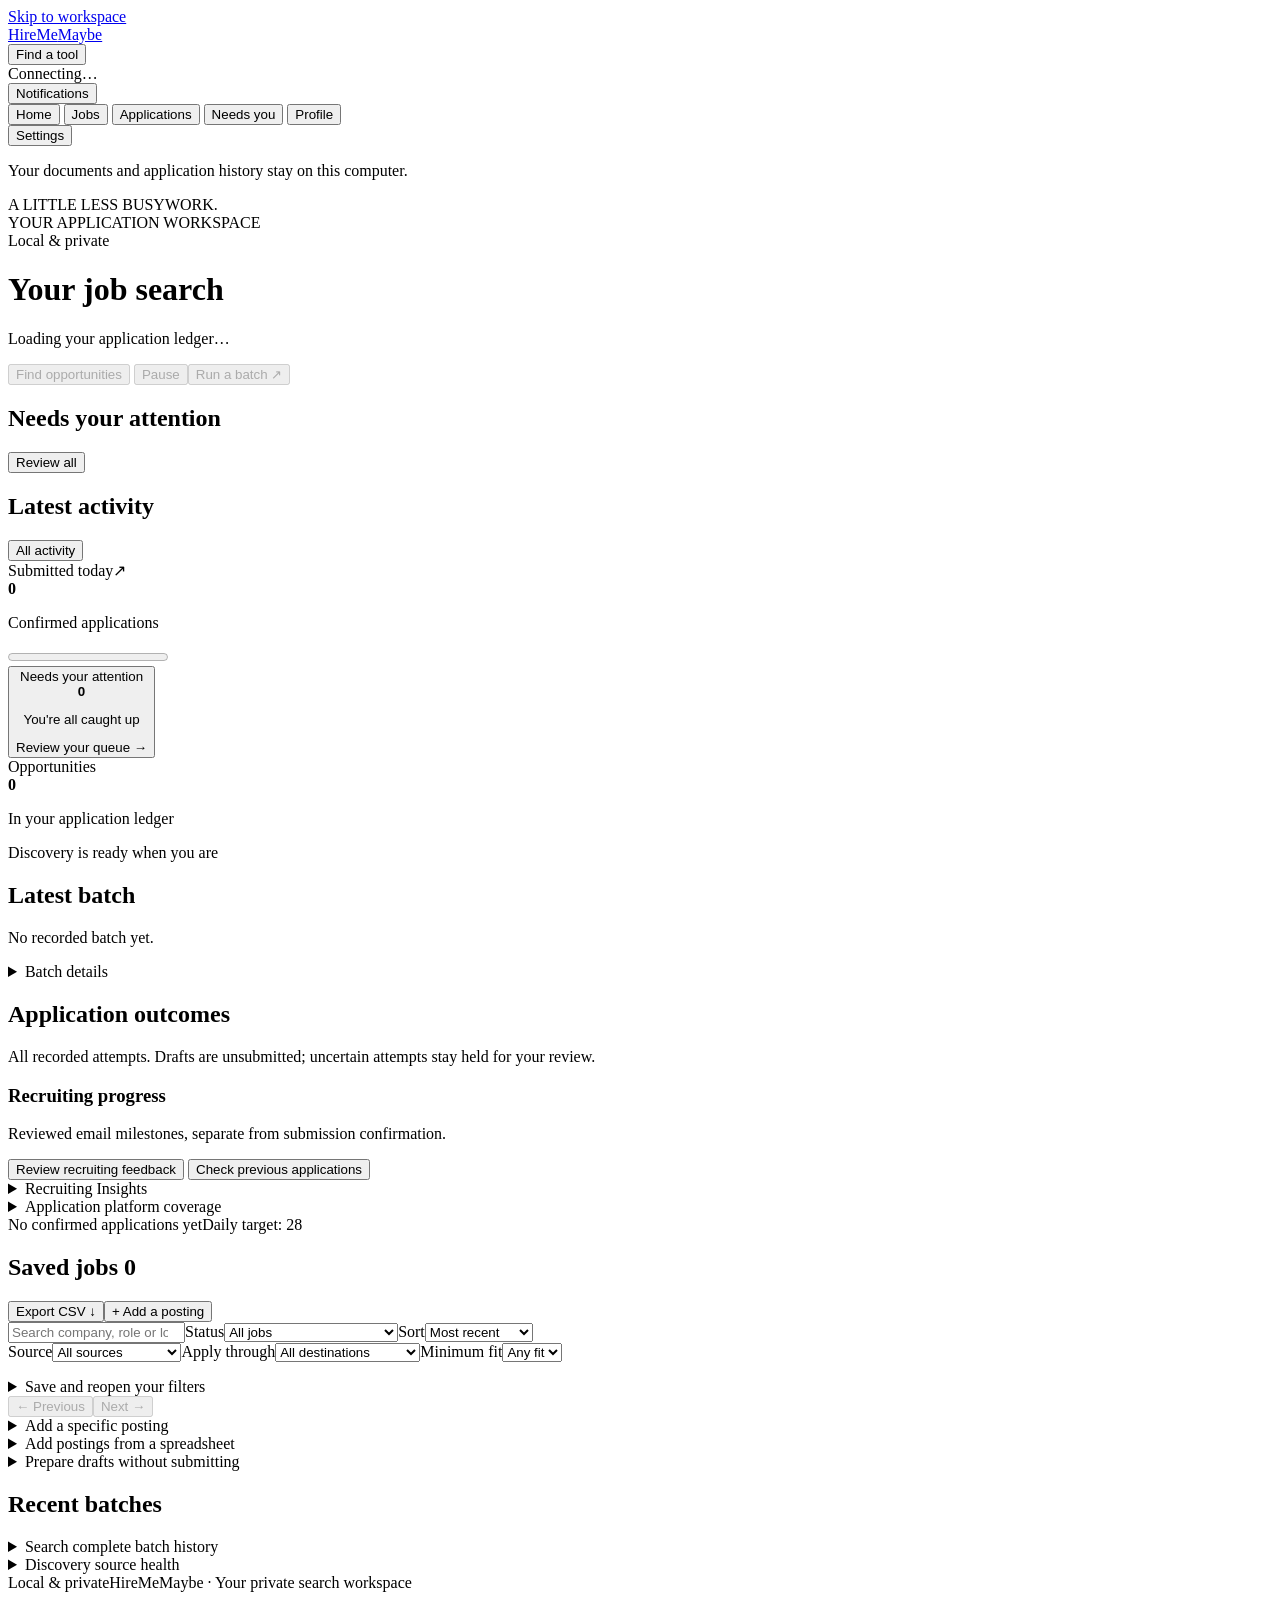
==== commit 47fef771: "Check Gmail history before duplicate job applications" ====
--- a/hireme/static/index.html
+++ b/hireme/static/index.html
@@ -240,6 +240,7 @@
             <p class="help">Reviewed email milestones, separate from submission confirmation.</p>
             <dl id="recruiting-stages" class="cycle-funnel"></dl>
             <button type="button" id="open-recruiting-feedback" class="secondary">Review recruiting feedback</button>
+            <button type="button" id="open-prior-applications" class="secondary">Check previous applications</button>
           </section>
           <details id="recruiting-insights-panel" class="section">
             <summary>Recruiting Insights</summary>
@@ -1294,12 +1295,28 @@
               after each batch, including paused and failed batches.</label
             ><label class="confirmation"
               ><input name="gmail_feedback" type="checkbox" /> Find recruiting feedback in Gmail after scheduled batches and when I choose Sync. Store matching message previews privately for my review; never send email contents to a model.</label
+            ><label class="confirmation"
+              ><input name="gmail_prior_applications" type="checkbox" /> Check Gmail for past applications before applying, including applications made outside this app. Matching roles stay held for review.</label
             ><button type="submit">Save email preferences</button>
             <p class="help">
               Codes stay out of Claude prompts and logs. Unsupported
               verification steps remain held for manual handling.
             </p>
           </form>
+          <details id="prior-applications-panel" class="section">
+            <summary>Past applications from email</summary>
+            <p class="help">Find earlier acknowledgements and recruiting updates, even when the application is missing from this app. The first scan includes archived mail with no date cutoff. Matching uses posting links or the company and exact role in an application passage. General company emails need your review.</p>
+            <form id="prior-scan-form" class="actions">
+              <label>Company (optional)<input id="prior-company" name="company" maxlength="200" placeholder="For example, Optiver" /></label>
+              <button id="prior-scan" type="submit">Scan application mail</button>
+              <button id="prior-reload" type="button" class="secondary">Refresh email history</button>
+              <button id="prior-restart" type="button" class="secondary">Restart full scan</button>
+            </form>
+            <p id="prior-status" class="help" role="status"></p>
+            <p class="help">Each scan reads a bounded page. Scan again to continue. Saved matches keep blocking duplicate applications if you disconnect Gmail or turn off scanning. Reviewing email does not change an existing submission outcome. No email is sent, and no links, attachments or email text go to a model.</p>
+            <div id="prior-list" aria-live="polite"></div>
+            <div class="actions"><button id="prior-previous" type="button" class="secondary">Previous emails</button><span id="prior-page" class="help" role="status"></span><button id="prior-next" type="button" class="secondary">Next emails</button></div>
+          </details>
           <details id="recruiting-feedback-panel" class="section">
             <summary>Recruiting feedback</summary>
             <p class="help">Review application acknowledgements, assessments, interviews, rejections and offers. Each message needs your confirmation and a matching application attempt. Reviewing email never changes whether an application was submitted or permits an uncertain attempt to retry.</p>
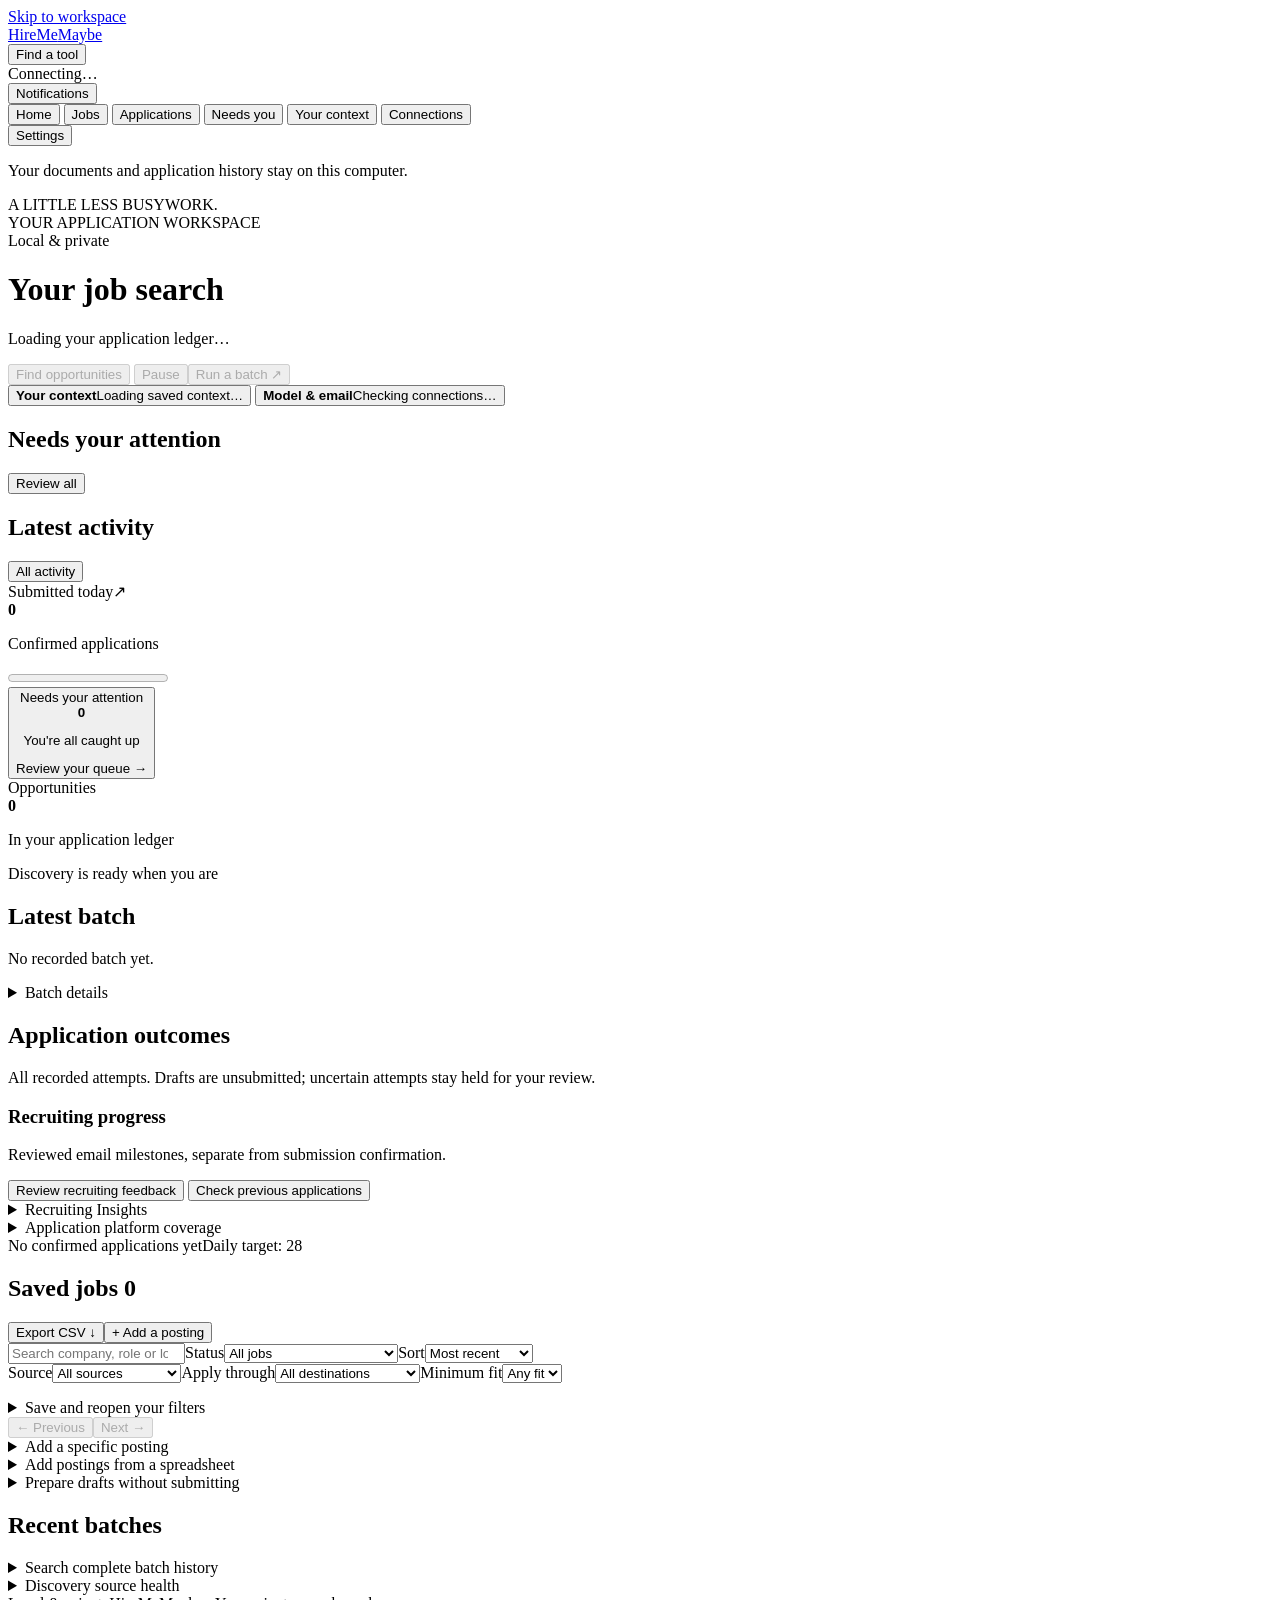
==== commit b0b41571: "Complete rc17 resume styling, writing voice, and application recovery" ====
--- a/hireme/static/index.html
+++ b/hireme/static/index.html
@@ -16,6 +16,7 @@
     <script src="/recruiting.js" defer></script>
     <script src="/insights.js" defer></script>
     <script src="/history-import.js" defer></script>
+    <script src="/resume-style.js" defer></script>
   </head>
   <body>
     <a class="skip" href="#main">Skip to workspace</a>
@@ -42,7 +43,8 @@
           <button data-view="opportunities"><span class="nav-icon" data-icon="jobs"></span>Jobs</button>
           <button data-view="applications"><span class="nav-icon" data-icon="materials"></span>Applications</button>
           <button data-view="questions"><span class="nav-icon" data-icon="attention"></span>Needs you <span id="question-count" class="nav-count"></span></button>
-          <button data-view="profile"><span class="nav-icon" data-icon="profile"></span>Profile</button>
+          <button data-view="profile"><span class="nav-icon" data-icon="profile"></span>Your context</button>
+          <button data-view="connections"><span class="nav-icon" data-icon="connections"></span>Connections</button>
           <div class="nav-utilities"><button data-view="settings"><span class="nav-icon" data-icon="settings"></span>Settings</button></div>
         </nav>
         <div class="rail-footer">
@@ -185,9 +187,14 @@
         <section id="human-verification-notice" class="callout" role="status" aria-live="polite" tabindex="-1" hidden>
           <h2 id="human-verification-title"></h2>
           <p id="human-verification-help"></p>
+          <button id="open-captcha-handoff" type="button" hidden>Complete challenge here</button>
         </section>
         <section id="opportunities" class="view" hidden><div class="jobs-workspace"><div id="job-list-workspace"></div><aside id="job-detail-workspace" aria-label="Selected opportunity"><p class="detail-placeholder">Select a job to review its posting, materials and application record.</p></aside></div></section>
         <section id="today" class="view">
+          <nav class="portal-shortcuts" aria-label="Application essentials">
+            <button data-view="profile" class="secondary"><strong>Your context</strong><span id="portal-context-state">Loading saved context…</span></button>
+            <button data-view="connections" class="secondary"><strong>Model &amp; email</strong><span id="portal-connection-state">Checking connections…</span></button>
+          </nav>
           <div class="today-workspace"><section aria-labelledby="attention-title"><div class="section-head"><h2 id="attention-title">Needs your attention</h2><button id="open-attention" class="secondary">Review all</button></div><div id="today-attention"></div></section></div>
           <section class="section activity-panel" aria-labelledby="activity-title"><div class="section-head"><h2 id="activity-title">Latest activity</h2><button id="open-application-history" class="secondary">All activity</button></div><div id="brief-activity"></div></section>
           <div class="overview-grid" aria-label="Application overview">
@@ -886,7 +893,7 @@
             </div>
           </details>
         </section>
-        <nav id="profile-navigation" class="section-nav" aria-label="Profile sections" hidden><button data-view="profile" class="secondary">Your facts</button><button data-view="materials" class="secondary">Materials</button></nav>
+        <nav id="profile-navigation" class="section-nav" aria-label="Context sections" hidden><button data-view="profile" class="secondary">Facts &amp; notes</button><button data-view="materials" class="secondary">Documents &amp; writing</button></nav>
         <nav id="settings-navigation" class="section-nav" aria-label="Settings sections" hidden><button data-view="connections" class="secondary">Connections</button><button data-view="settings" class="secondary">Search &amp; automation</button><button data-view="setup" class="secondary">Setup</button></nav>
         <section id="profile" class="view" hidden>
           <details class="section"><summary>Platform profile suggestions</summary><p class="help">Draft a profile from approved sources, then review and copy it yourself. Generating a suggestion uses your selected model and request allowance.</p><div class="actions"><button id="suggest-handshake" class="secondary">Draft Handshake profile</button><button id="suggest-workatastartup" class="secondary">Draft startup profile</button></div><p id="profile-suggestion-status" role="status"></p><textarea id="profile-suggestion" readonly rows="6" aria-label="Draft profile suggestion" hidden></textarea><button id="copy-profile-suggestion" class="secondary" hidden>Copy suggestion</button></details>
@@ -989,6 +996,7 @@
             <div class="actions history-actions">
               <button type="button" id="history-add-education" class="secondary">Add education</button>
               <button type="button" id="history-add-employment" class="secondary">Add employment</button>
+              <button type="button" id="history-add-project" class="secondary">Add project</button>
             </div>
             <p id="history-feedback" class="help" role="status"></p>
             <form id="history-form" class="form-grid" hidden>
@@ -1005,7 +1013,13 @@
                 <label>Job title<input name="title" maxlength="1000" required disabled /></label>
                 <label class="wide">Responsibilities and accomplishments<textarea name="description" rows="3" maxlength="8000" disabled></textarea></label>
               </div>
-              <label>Location<input name="location" maxlength="1000" /></label>
+              <div class="form-grid wide" data-history-kind="project" hidden>
+                <label>Project name<input name="name" maxlength="1000" required disabled /></label>
+                <label>Your role<input name="role" maxlength="1000" disabled /></label>
+                <label class="wide">Project link (https)<input name="url" type="url" maxlength="1000" placeholder="https://" disabled /></label>
+                <label class="wide">What you built and the result, one line per point<textarea name="project_description" rows="3" maxlength="8000" required disabled></textarea></label>
+              </div>
+              <label data-history-except="project">Location<input name="location" maxlength="1000" /></label>
               <label>Current status<select name="current"><option value="">Not specified</option><option value="true">Current</option><option value="false">Not current</option></select></label>
               <label>Start month<input name="start" type="month" /></label>
               <label>Actual end month<input name="end" type="month" /></label>
@@ -1017,11 +1031,11 @@
           </div>
           <div class="section" id="context-inbox">
             <h2>Add context in your own words</h2>
-            <p class="help">Write anything applications ask about: classes, projects, team or office preferences, availability. Claude organizes it into facts and short notes. Nothing is saved until you review it.</p>
+            <p class="help">Add projects, classes, preferences or availability. Your selected model organizes your notes for review before saving.</p>
             <div id="context-needs" class="context-needs"></div>
             <form id="context-inbox-form" class="form-grid">
-              <label class="wide">Your notes<textarea name="text" rows="4" minlength="3" maxlength="6000" required placeholder="Write the way you would to a friend; Claude will tidy it up."></textarea></label>
-              <button type="submit">Organize with Claude</button>
+              <label class="wide">Your notes<textarea name="text" rows="4" minlength="3" maxlength="6000" required placeholder="What should applications know about you?"></textarea></label>
+              <button type="submit">Organize my notes</button>
             </form>
             <form id="context-review-form" class="form-grid context-review" hidden>
               <h3 class="wide">Review before saving</h3>
@@ -1038,7 +1052,7 @@
           </div>
           <div class="section">
             <h2>Basic context</h2>
-            <p class="help">Everything Claude can cite about you beyond your facts and resume. Notes you save above are added here; you can edit them directly. Saved facts take precedence when the two conflict.</p>
+            <p class="help">Approved notes your model can use alongside your resume. Confirmed facts take precedence.</p>
             <form id="basic-context-form" class="form-grid">
               <label class="wide">About you<textarea name="text" rows="7" minlength="20" maxlength="12000" required placeholder="Current work, school, projects, goals and anything an application should know"></textarea></label>
               <p id="basic-context-status" class="help wide" aria-live="polite"></p>
@@ -1157,6 +1171,68 @@
         </section>
         <section id="materials" class="view" hidden>
           <section class="section" aria-labelledby="generated-materials-title"><div class="section-head"><h2 id="generated-materials-title">Application materials</h2><button id="reload-artifacts" class="secondary">Refresh materials</button></div><p class="help">Tailored resumes, cover letters, introductions and response PDFs are saved per job. Earlier versions stay available in your history.</p><div id="artifact-library"></div><div class="actions"><button id="artifact-previous" class="secondary">Previous materials</button><span id="artifact-page" class="help" role="status"></span><button id="artifact-next" class="secondary">Next materials</button></div></section>
+          <section class="section" id="voice-section" aria-labelledby="voice-title">
+            <h2 id="voice-title">Your writing voice</h2>
+            <p class="help">Measured from your approved writing samples and past cover letters. It guides how drafts sound; it never supplies facts about you. Background reference documents are not counted.</p>
+            <ul id="voice-summary"></ul>
+            <p id="voice-sources" class="help"></p>
+            <form id="voice-form" class="form-grid">
+              <label class="wide">Phrases to avoid, one per line<textarea name="avoid_phrases" rows="3" maxlength="3400"></textarea></label>
+              <label>Exclamation marks<select name="exclamations"><option value="match">Match my samples</option><option value="never">Never use them</option></select></label>
+              <label>Contractions<select name="contractions"><option value="match">Match my samples</option><option value="use">Use them</option><option value="avoid">Write words out in full</option></select></label>
+              <label>Longest sentence, in words (0 for no limit)<input name="max_sentence_words" type="number" min="0" max="60" step="1" required /></label>
+              <label class="wide">Anything else about how you write<textarea name="notes" rows="2" maxlength="600" placeholder="For example: I open with the work, not with how I feel about the company."></textarea></label>
+              <p id="voice-status" class="help wide" role="status"></p>
+              <div class="actions wide"><button type="submit">Save writing preferences</button></div>
+            </form>
+          </section>
+          <section class="section" id="resume-style-section" aria-labelledby="resume-style-title">
+            <h2 id="resume-style-title">Resume and letter style</h2>
+            <p class="help">Choose how tailored resumes and cover letters look. A style changes layout only; the words come from your confirmed history. Saving a new style makes prepared applications build a new revision, and earlier revisions stay downloadable.</p>
+            <form id="resume-style-form" class="form-grid">
+              <label>Template<select name="template">
+                <option value="ats">ATS single column</option>
+                <option value="modern">Modern</option>
+                <option value="compact">Compact technical</option>
+                <option value="reference">Match my reference resume</option>
+              </select></label>
+              <label>Wording<select name="mode">
+                <option value="select">Use my confirmed lines exactly</option>
+                <option value="rewrite">Rephrase selected lines for the posting, with source checks</option>
+              </select></label>
+              <p id="resume-style-mode-help" class="help wide"></p>
+              <label>Typeface<select name="font"><option value="sans">Sans serif</option><option value="serif">Serif</option></select></label>
+              <label>Body text size (pt)<input name="body_size" type="number" step="0.5" min="9" max="12" required /></label>
+              <label>Page margin (pt)<input name="margin" type="number" step="1" min="36" max="72" required /></label>
+              <label>Line spacing<input name="line_spacing" type="number" step="0.05" min="1.15" max="1.6" required /></label>
+              <label>Lines per role<input name="max_bullets" type="number" step="1" min="1" max="8" required /></label>
+              <label>Page limit<select name="max_pages"><option value="1">One page</option><option value="2">Two pages</option></select></label>
+              <label>Dates<select name="date_layout"><option value="inline">Under the role, in the text flow</option><option value="right">Right aligned beside the role</option></select></label>
+              <label>Section headings<select name="heading_case"><option value="upper">UPPERCASE</option><option value="title">Title case</option></select></label>
+              <label>Accent colour<input name="accent" type="color" /></label>
+              <label class="confirmation"><input name="rule" type="checkbox" /> Draw a thin rule under section headings.</label>
+              <fieldset class="wide">
+                <legend>Section order</legend>
+                <ol id="resume-section-order" class="section-order"></ol>
+              </fieldset>
+              <div class="wide">
+                <label>Reference resume for layout (PDF)<input id="resume-style-reference" type="file" accept="application/pdf,.pdf" /></label>
+                <p class="help">Measures font size, margins, spacing and section order from a resume you like. Its words, name and contact details are never stored or reused, and the file is not kept. An embedded sans or serif face stands in for the reference typeface so every computer produces the same PDF.</p>
+                <ul id="resume-style-reference-notes" class="help" hidden></ul>
+              </div>
+              <p id="resume-style-status" class="help wide" role="status"></p>
+              <div class="actions wide">
+                <button type="submit">Save style</button>
+                <button type="button" id="resume-style-preview" class="secondary">Preview PDF</button>
+                <button type="button" id="resume-style-reset" class="secondary">Use template defaults</button>
+              </div>
+            </form>
+            <div id="resume-style-preview-panel" hidden>
+              <p id="resume-style-preview-note" class="help" role="status"></p>
+              <iframe id="resume-style-preview-frame" title="Resume style preview"></iframe>
+              <p><a id="resume-style-preview-download" class="secondary" download="resume-style-preview.pdf">Download this preview</a></p>
+            </div>
+          </section>
           <h2 id="reusable-sources-title">Reusable sources</h2>
           <p class="intro">
             Give the model your writing, cover-letter examples and supporting
@@ -1242,15 +1318,15 @@
           ></div>
         </section>
         <section id="connections" class="view" hidden>
-
-          <div class="section">
+          <details id="workspace-terminal" class="section"><summary>Open this workspace from the terminal</summary>
+            <p class="help">This command uses the same documents, email connection and application history as this portal.</p>
+            <pre tabindex="0" aria-label="Workspace startup command"><code id="workspace-start-command">Loading workspace command…</code></pre>
+          </details>
+          <div class="section" id="gmail-connection">
             <h2>Gmail</h2>
             <p id="gmail-state">Checking authorization…</p>
-            <p class="intro">
-              Connect the same email you use on applications to read
-              verification codes and receive batch reports. Being signed into
-              Gmail in a browser does not grant background access.
-            </p>
+            <p class="help">Check past applications and recruiting replies using your application email.</p>
+            <details id="gmail-setup"><summary>Connect or reconnect Gmail</summary>
             <label class="upload"
               >Google Desktop OAuth client JSON<input
                 id="gmail-client-upload"
@@ -1269,20 +1345,21 @@
               >.
             </p>
             <p>
-              Then run this from the project folder in a terminal on the
-              computer running the worker:
+              Run this in a terminal on this computer. It connects the workspace you have open:
             </p>
             <pre
               tabindex="0"
               aria-label="Gmail connection command"
-            ><code>.venv/bin/python -m hireme gmail connect</code></pre>
+            ><code id="gmail-connect-command">Loading workspace command…</code></pre>
+            <button id="copy-gmail-command" type="button" class="secondary">Copy connection command</button>
             <p class="help">
               Google will open a consent screen. Select your confirmed
-              application email and authorize reading email and sending reports.
+              application email. Sending access is requested only if email reports are enabled.
               Testing-mode OAuth tokens generally expire after seven days;
               finish the personal-use OAuth setup before relying on unattended
               runs.
             </p>
+            </details>
           </div>
           <form id="mail-settings-form" class="section">
             <h2>Email automation</h2>
@@ -1299,7 +1376,7 @@
               ><input name="gmail_prior_applications" type="checkbox" /> Check Gmail for past applications before applying, including applications made outside this app. Matching roles stay held for review.</label
             ><button type="submit">Save email preferences</button>
             <p class="help">
-              Codes stay out of Claude prompts and logs. Unsupported
+              Codes stay out of model prompts and logs. Unsupported
               verification steps remain held for manual handling.
             </p>
           </form>
@@ -1531,8 +1608,9 @@
             </div>
             <fieldset class="section">
               <legend>Context and writing</legend>
-              <label class="confirmation"><input name="tailored_resumes" type="checkbox" /> Build a resume for each posting from my confirmed education and employment. Select up to four complete experience lines per role by relevance, keeping their original wording and employer. Use the generated PDF in supported browser applications. No model requests are needed; my uploaded original stays available.</label>
-              <label class="confirmation"><input name="remote_drafts" type="checkbox" /> Allow supported Workday steps to save validated answers and documents at the employer before final submission. Preparation may save remote drafts; it never submits. Unknown agreements still require approval.</label>
+              <label class="confirmation"><input name="tailored_resumes" type="checkbox" /> Build a resume for each posting from my confirmed education, employment and projects. Select the most relevant complete lines per role, keeping their employer and dates. Use the generated PDF in supported browser applications; my uploaded original stays available. Choose the template and wording under Documents &amp; writing → Resume and letter style.</label>
+              <label class="confirmation"><input name="adaptive_browser" type="checkbox" /> Use the adaptive application browser for multi-step forms and supported ATS fallbacks.</label>
+              <label class="confirmation"><input name="remote_drafts" type="checkbox" /> Allow live application steps to save confirmed answers and documents at the employer before final submission. Local preparation in the adaptive browser sends no values or documents. Unknown agreements still require approval.</label>
               <label class="confirmation"
                 ><input name="employer_accounts" type="checkbox" /> Create and
                 reuse employer accounts with my confirmed email when a supported
@@ -1565,6 +1643,8 @@
                 <input name="human_verification_wait_seconds" type="number" min="0" max="600" step="1" aria-describedby="human-verification-setting-help" />
                 <span id="human-verification-setting-help" class="help">0 turns waiting off. For supported Ashby forms, show the application browser and stay at the worker desktop to complete a challenge in the same attempt. Maximum: 600 seconds. Turn off background browsing first.</span>
               </label>
+              <label class="confirmation"><input name="human_verification_handoff" type="checkbox" aria-describedby="human-handoff-setting-help" /> Allow this dashboard to control the active challenge.</label>
+              <p id="human-handoff-setting-help" class="help">Optional. Uses the same isolated application browser and one short-lived controller. Enable a visible browser and a verification wait first.</p>
             </fieldset>
             <p class="help">
               Targets are goals, not guarantees. Eligibility, company limits and
@@ -1787,6 +1867,14 @@
       <div id="notice" role="status" aria-live="polite" aria-atomic="true"></div>
       <button id="dismiss-notification" class="secondary icon-button" type="button" aria-label="Dismiss notification"><svg viewBox="0 0 24 24" aria-hidden="true"><path d="m6 6 12 12 M18 6 6 18"/></svg></button>
     </div>
+    <dialog id="captcha-handoff-dialog" aria-labelledby="captcha-handoff-title" aria-describedby="captcha-handoff-help">
+      <div class="dialog-head"><div><h2 id="captcha-handoff-title">Complete this challenge</h2><p id="captcha-handoff-company"></p></div><button id="close-captcha-handoff" class="secondary" type="button">Stop handoff</button></div>
+      <div class="dialog-body">
+        <p id="captcha-handoff-help">Click the challenge image, or use arrow keys and Enter. For audio verification, keep this window open and use the worker’s browser. Closing this window ends the verification wait. Don’t click Submit again.</p>
+        <p id="captcha-handoff-status" role="status" aria-live="polite">Connecting to the challenge…</p>
+        <button id="captcha-handoff-frame" type="button" aria-label="Interact with the current verification challenge" aria-describedby="captcha-handoff-help" disabled hidden><span id="captcha-handoff-image-slot"></span><span id="captcha-handoff-pointer" aria-hidden="true" hidden></span></button>
+      </div>
+    </dialog>
     <dialog id="notification-dialog" aria-labelledby="notification-title">
       <header class="dialog-head"><h2 id="notification-title">Notifications</h2><button id="close-notifications" type="button" class="secondary">Close</button></header>
       <div class="dialog-body"><p class="help">Updates from this browser session.</p><div id="notification-history"><p class="help">No notifications yet.</p></div></div>
@@ -1844,7 +1932,7 @@
           <div id="opportunity-note-editor"></div>
         </details>
         <section id="connected-job-context" class="section"></section>
-        <details id="job-writing-panel" class="section"><summary>Prepare application materials</summary><p class="help">Tailored resumes select confirmed history without rewriting it or calling a model. Other writing uses approved sources and your selected model. Review each result before use.</p><form id="artifact-form" class="form-grid"><label>Purpose<select name="kind"><option value="resume">Tailored resume PDF</option><option value="cover_letter">Grounded cover letter</option><option value="introduction">Company introduction</option><option value="supplemental_response">Supplemental response PDF</option></select></label><label class="wide">Employer prompt<textarea name="prompt" required maxlength="4000" rows="3"></textarea></label><button type="submit">Generate material</button></form><p id="artifact-status" role="status"></p><div id="job-artifacts"></div></details>
+        <details id="job-writing-panel" class="section"><summary>Prepare application materials</summary><p class="help">Tailored resumes select confirmed employment or project lines. Optional rephrasing follows your saved style and checks each change against its source. Other writing uses approved sources and your selected model. Review each result before use.</p><form id="artifact-form" class="form-grid"><label>Purpose<select name="kind"><option value="resume">Tailored resume PDF</option><option value="cover_letter">Grounded cover letter</option><option value="introduction">Company introduction</option><option value="supplemental_response">Supplemental response PDF</option></select></label><label class="wide">Employer prompt<textarea name="prompt" required maxlength="4000" rows="3"></textarea></label><button type="submit">Generate material</button></form><p id="artifact-status" role="status"></p><div id="job-artifacts"></div></details>
         <details id="job-record-panel" class="section"><summary>Application record</summary><div id="job-record-evidence"></div></details>
         <h3>About the opportunity</h3>
         <p id="job-dialog-description" class="posting-description"></p>
